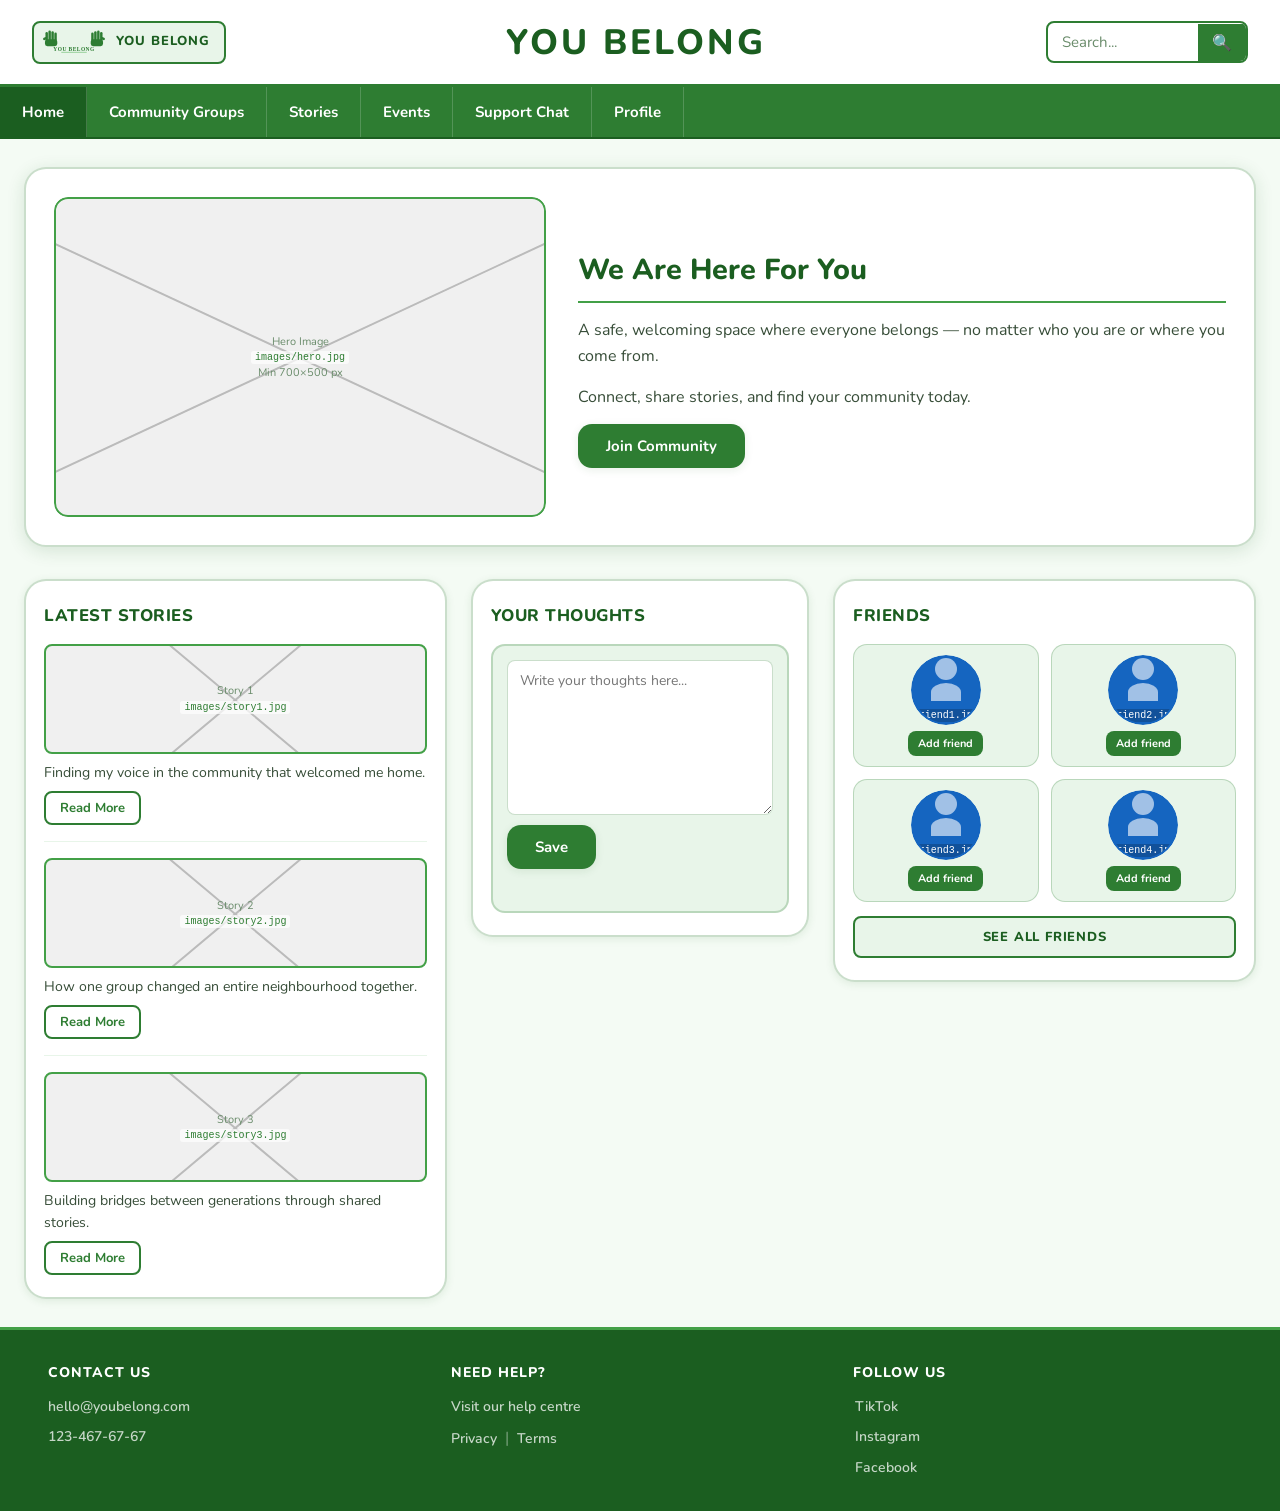
==== website/index.html @ 21a61701 "Add You Belong website — HTML/CSS/JS with wireframe layout Implements the full You Belong community " ====
<!DOCTYPE html>
<html lang="en">
<head>
  <meta charset="UTF-8">
  <meta name="viewport" content="width=device-width, initial-scale=1.0">
  <title>You Belong</title>
  <link rel="stylesheet" href="style.css">
  <!--
  ╔══════════════════════════════════════════════════════════════╗
  ║  IMPORTANT HTML TAGS — REFERENCE NOTES                      ║
  ╠══════════════════════════════════════════════════════════════╣
  ║  <img src="path/image.jpg" alt="description">               ║
  ║    → Displays an image. src= is the file path.              ║
  ║    → alt= describes the image (for accessibility).          ║
  ║    → ALWAYS fill in alt text!                               ║
  ║                                                             ║
  ║  <a href="https://...">Link text</a>                        ║
  ║    → Creates a clickable link. href= is the destination.    ║
  ║    → Use href="mailto:you@email.com" for email links.       ║
  ║    → Use href="tel:1234567" for phone links.                ║
  ║    → Add target="_blank" to open in a new tab.              ║
  ║                                                             ║
  ║  <button onclick="functionName()">Label</button>            ║
  ║    → Clickable button. onclick= runs JavaScript.            ║
  ║                                                             ║
  ║  <textarea placeholder="..."></textarea>                    ║
  ║    → Multi-line text input box.                             ║
  ║                                                             ║
  ║  <input type="text" placeholder="...">                      ║
  ║    → Single-line text input (search bar, form fields).      ║
  ║                                                             ║
  ║  <nav>, <header>, <main>, <footer>, <section>               ║
  ║    → Semantic layout tags — they organise page structure.   ║
  ╚══════════════════════════════════════════════════════════════╝
  -->
  <link rel="preconnect" href="https://fonts.googleapis.com">
  <link href="https://fonts.googleapis.com/css2?family=Nunito:wght@400;600;700;800&display=swap" rel="stylesheet">
</head>
<body>

  <!-- ════════════════════════════════
       HEADER — Logo · Title · Search
       ════════════════════════════════ -->
  <header class="header">

    <!-- LOGO
         ► To swap in your own logo image:
           1. Put your image file in the images/ folder
           2. Change src="images/logo.svg" to your file name
           3. Update alt= with a short description            -->
    <div class="logo-container">
      <img src="images/logo.svg"
           alt="You Belong logo — two hands reaching together"
           class="logo-img">
      <span class="logo-wordmark">YOU BELONG</span>
    </div>

    <!-- SITE TITLE (centre of header) -->
    <h1 class="site-title">YOU BELONG</h1>

    <!-- SEARCH BAR
         ► <input type="text"> creates the text field.
         ► placeholder= shows grey hint text when empty.      -->
    <div class="search-container">
      <input type="text"
             id="searchInput"
             placeholder="Search..."
             class="search-bar"
             aria-label="Search the site"
             onkeydown="if(event.key==='Enter') handleSearch()">
      <button class="search-btn" onclick="handleSearch()" aria-label="Go">&#128269;</button>
    </div>

  </header>

  <!-- ════════════════════════════════
       NAVIGATION BAR
       ════════════════════════════════
       ► Each <a> is one nav item.
       ► Change href="#" to a page URL when you build more pages. -->
  <nav class="navbar" role="navigation" aria-label="Main navigation">
    <a href="#"            class="nav-link active" onclick="setActive(event,this)">Home</a>
    <a href="#groups"      class="nav-link"        onclick="setActive(event,this)">Community Groups</a>
    <a href="#stories"     class="nav-link"        onclick="setActive(event,this)">Stories</a>
    <a href="#events"      class="nav-link"        onclick="setActive(event,this)">Events</a>
    <a href="#support"     class="nav-link"        onclick="setActive(event,this)">Support Chat</a>
    <a href="#profile"     class="nav-link"        onclick="setActive(event,this)">Profile</a>
  </nav>

  <!-- ════════════════════════════════
       MAIN PAGE CONTENT
       ════════════════════════════════ -->
  <main class="main-content">

    <!-- ── HERO SECTION ─────────────────────────────────────── -->
    <section class="hero-section">

      <!-- HERO IMAGE (left column)
           ► Replace src= with your chosen hero photo.
           ► Recommended size: at least 700 × 500 px.
           ► The placeholder X-box shows until you add the image. -->
      <div class="img-wrap hero-img-wrap">
        <img src="images/hero.jpg"
             alt="Diverse group of people smiling and belonging together"
             class="hero-img real-img"
             onload="imgLoaded(this)"
             onerror="imgError(this)">
        <div class="img-placeholder hero-placeholder">
          <div class="placeholder-x"></div>
          <p class="placeholder-note">Hero Image<br><code>images/hero.jpg</code><br>Min 700×500 px</p>
        </div>
      </div>

      <!-- HERO TEXT (right column)
           ► Replace the heading, paragraphs, and button label below. -->
      <div class="hero-text">
        <h2 class="hero-heading">We Are Here For You</h2>
        <!-- ► Replace this line with your tagline or opening sentence -->
        <p class="hero-sub">A safe, welcoming space where everyone belongs — no matter who you are or where you come from.</p>
        <!-- ► Replace this line with a second supporting sentence -->
        <p class="hero-sub">Connect, share stories, and find your community today.</p>
        <button class="btn-primary" onclick="handleJoin()">Join Community</button>
      </div>

    </section>

    <!-- ── STORIES · THOUGHTS · FRIENDS ──────────────────────── -->
    <section class="bottom-section">

      <!-- ── STORY CARDS (left) ── -->
      <div class="stories-panel" id="stories">
        <h3 class="panel-heading">Latest Stories</h3>
        <div class="stories-grid">

          <!-- STORY CARD 1
               ► Replace src= with your story image (square, ~400×400 px).
               ► Replace the <p> text with your story title / summary. -->
          <article class="story-card">
            <div class="img-wrap story-img-wrap">
              <img src="images/story1.jpg"
                   alt="Story 1 — a community member's journey"
                   class="story-img real-img"
                   onload="imgLoaded(this)" onerror="imgError(this)">
              <div class="img-placeholder story-placeholder">
                <div class="placeholder-x"></div>
                <p class="placeholder-note">Story 1<br><code>images/story1.jpg</code></p>
              </div>
            </div>
            <!-- ► Replace this text with your story title/summary -->
            <p class="story-text">Finding my voice in the community that welcomed me home.</p>
            <button class="btn-read-more" onclick="readMore(1)">Read More</button>
          </article>

          <!-- STORY CARD 2 -->
          <article class="story-card">
            <div class="img-wrap story-img-wrap">
              <img src="images/story2.jpg"
                   alt="Story 2"
                   class="story-img real-img"
                   onload="imgLoaded(this)" onerror="imgError(this)">
              <div class="img-placeholder story-placeholder">
                <div class="placeholder-x"></div>
                <p class="placeholder-note">Story 2<br><code>images/story2.jpg</code></p>
              </div>
            </div>
            <!-- ► Replace this text -->
            <p class="story-text">How one group changed an entire neighbourhood together.</p>
            <button class="btn-read-more" onclick="readMore(2)">Read More</button>
          </article>

          <!-- STORY CARD 3 -->
          <article class="story-card">
            <div class="img-wrap story-img-wrap">
              <img src="images/story3.jpg"
                   alt="Story 3"
                   class="story-img real-img"
                   onload="imgLoaded(this)" onerror="imgError(this)">
              <div class="img-placeholder story-placeholder">
                <div class="placeholder-x"></div>
                <p class="placeholder-note">Story 3<br><code>images/story3.jpg</code></p>
              </div>
            </div>
            <!-- ► Replace this text -->
            <p class="story-text">Building bridges between generations through shared stories.</p>
            <button class="btn-read-more" onclick="readMore(3)">Read More</button>
          </article>

        </div>
      </div>

      <!-- ── THOUGHTS / JOURNAL (centre) ── -->
      <div class="thoughts-panel">
        <h3 class="panel-heading">Your Thoughts</h3>
        <div class="thoughts-box">
          <!--  <textarea> = multi-line text input.
                rows= sets the visible height.
                placeholder= shows hint text when empty.       -->
          <textarea id="thoughtsInput"
                    class="thoughts-textarea"
                    rows="7"
                    placeholder="Write your thoughts here..."
                    aria-label="Write your thoughts"></textarea>
          <button class="btn-primary save-btn" onclick="saveThoughts()">Save</button>
          <p id="saveMsg" class="save-msg" aria-live="polite"></p>
        </div>
      </div>

      <!-- ── FRIENDS (right) ── -->
      <div class="friends-panel">
        <h3 class="panel-heading">Friends</h3>
        <div class="friends-grid">

          <!-- FRIEND CARD 1
               ► Replace src= with profile photo (square, ~200×200 px).
               ► Replace "Friend 1" with the person's name.         -->
          <div class="friend-card">
            <div class="img-wrap friend-img-wrap">
              <img src="images/friend1.jpg"
                   alt="Friend 1 profile photo"
                   class="friend-img real-img"
                   onload="imgLoaded(this)" onerror="imgError(this)">
              <div class="img-placeholder friend-placeholder">
                <div class="friend-silhouette"></div>
                <p class="placeholder-note"><code>friend1.jpg</code></p>
              </div>
            </div>
            <button class="btn-add-friend" onclick="addFriend(this,'Friend 1')">Add friend</button>
          </div>

          <!-- FRIEND CARD 2 -->
          <div class="friend-card">
            <div class="img-wrap friend-img-wrap">
              <img src="images/friend2.jpg"
                   alt="Friend 2 profile photo"
                   class="friend-img real-img"
                   onload="imgLoaded(this)" onerror="imgError(this)">
              <div class="img-placeholder friend-placeholder">
                <div class="friend-silhouette"></div>
                <p class="placeholder-note"><code>friend2.jpg</code></p>
              </div>
            </div>
            <button class="btn-add-friend" onclick="addFriend(this,'Friend 2')">Add friend</button>
          </div>

          <!-- FRIEND CARD 3 -->
          <div class="friend-card">
            <div class="img-wrap friend-img-wrap">
              <img src="images/friend3.jpg"
                   alt="Friend 3 profile photo"
                   class="friend-img real-img"
                   onload="imgLoaded(this)" onerror="imgError(this)">
              <div class="img-placeholder friend-placeholder">
                <div class="friend-silhouette"></div>
                <p class="placeholder-note"><code>friend3.jpg</code></p>
              </div>
            </div>
            <button class="btn-add-friend" onclick="addFriend(this,'Friend 3')">Add friend</button>
          </div>

          <!-- FRIEND CARD 4 -->
          <div class="friend-card">
            <div class="img-wrap friend-img-wrap">
              <img src="images/friend4.jpg"
                   alt="Friend 4 profile photo"
                   class="friend-img real-img"
                   onload="imgLoaded(this)" onerror="imgError(this)">
              <div class="img-placeholder friend-placeholder">
                <div class="friend-silhouette"></div>
                <p class="placeholder-note"><code>friend4.jpg</code></p>
              </div>
            </div>
            <button class="btn-add-friend" onclick="addFriend(this,'Friend 4')">Add friend</button>
          </div>

        </div>
        <button class="btn-see-all" onclick="seeAllFriends()">SEE ALL FRIENDS</button>
      </div>

    </section>
  </main>

  <!-- ════════════════════════════════
       FOOTER — Contact · Help · Social
       ════════════════════════════════
       ► href="mailto:..." opens the user's email app.
       ► href="tel:..."   dials on mobile devices.
       ► target="_blank"  opens social links in a new tab.    -->
  <footer class="footer">

    <div class="footer-col">
      <h4 class="footer-heading">Contact Us</h4>
      <!-- ► Replace with your real email address -->
      <a href="mailto:hello@youbelong.com" class="footer-link">hello@youbelong.com</a>
      <!-- ► Replace with your real phone number -->
      <a href="tel:1234676767"             class="footer-link">123-467-67-67</a>
    </div>

    <div class="footer-col">
      <h4 class="footer-heading">Need Help?</h4>
      <!-- ► Replace href="#" with your help centre page URL -->
      <a href="#" class="footer-link">Visit our help centre</a>
      <div class="footer-row">
        <a href="#" class="footer-link">Privacy</a>
        <span class="footer-sep">|</span>
        <a href="#" class="footer-link">Terms</a>
      </div>
    </div>

    <div class="footer-col">
      <h4 class="footer-heading">Follow Us</h4>
      <!-- ► Replace href="#" with your actual social media URLs -->
      <a href="#" class="footer-link social" target="_blank" rel="noopener">TikTok</a>
      <a href="#" class="footer-link social" target="_blank" rel="noopener">Instagram</a>
      <a href="#" class="footer-link social" target="_blank" rel="noopener">Facebook</a>
    </div>

  </footer>

  <!--
  NOTE: <script src="script.js"> is placed at the BOTTOM of <body>.
  This ensures the page elements load before JavaScript runs.
  Never move it to <head> without adding the defer attribute.
  -->
  <script src="script.js"></script>

</body>
</html>
---- website/style.css ----
/*
╔══════════════════════════════════════════════════════════════╗
║  IMPORTANT CSS PROPERTIES — REFERENCE NOTES                 ║
╠══════════════════════════════════════════════════════════════╣
║  color: #hex;              → text colour                     ║
║  background-color: #hex;   → background fill                 ║
║  font-family: 'Name';      → typeface                        ║
║  font-size: 18px;          → text size (px = pixels)         ║
║  font-weight: 700;         → boldness (400=normal, 700=bold) ║
║  padding: 16px;            → space INSIDE the element        ║
║  margin: 16px;             → space OUTSIDE the element       ║
║  border-radius: 12px;      → rounds corners                  ║
║  border: 2px solid #hex;   → adds an outline                 ║
║  box-shadow: 0 4px 12px rgba(0,0,0,.1); → drop shadow       ║
║  display: flex;            → puts children side-by-side      ║
║  display: grid;            → grid layout for children        ║
║  width: 100%;              → stretches to full width         ║
║  object-fit: cover;        → makes images fill their box     ║
║  cursor: pointer;          → hand cursor on hover            ║
║  transition: .2s ease;     → smooth animation on change      ║
╚══════════════════════════════════════════════════════════════╝

To change the site's colour scheme, edit the :root variables below.
Every colour on the page comes from those variables — change once,
updates everywhere.
*/

/* ── DESIGN TOKENS ─────────────────────────────────────────── */
:root {
  --green-dark:   #1b5e20;   /* deep forest green */
  --green-main:   #2e7d32;   /* primary brand green */
  --green-mid:    #43a047;   /* medium green */
  --green-light:  #e8f5e9;   /* pale green background tint */
  --green-pale:   #f4fbf4;   /* near-white page background */
  --white:        #ffffff;
  --text-dark:    #1b2e1c;   /* near-black for headings */
  --text-body:    #374d38;   /* dark green-grey for body */
  --text-muted:   #6a8c6b;   /* lighter grey for hints */
  --border:       rgba(46,125,50,.25);
  --shadow-sm:    0 2px  8px rgba(27,94,32,.10);
  --shadow-md:    0 4px 18px rgba(27,94,32,.14);
  --shadow-lg:    0 8px 32px rgba(27,94,32,.18);
  --radius-sm:    8px;
  --radius-md:    14px;
  --radius-lg:    22px;
  --transition:   .22s ease;
  --friend-blue:  #1565c0;   /* matches wireframe friend placeholder */
}

/* ── RESET & BASE ───────────────────────────────────────────── */
*, *::before, *::after {
  box-sizing: border-box;
  margin: 0;
  padding: 0;
}

body {
  font-family: 'Nunito', 'Segoe UI', sans-serif;
  font-size: 16px;
  color: var(--text-body);
  background-color: var(--green-pale);
  line-height: 1.6;
}

img {
  display: block;
  max-width: 100%;
}

a { text-decoration: none; }

/* ── HEADER ─────────────────────────────────────────────────── */
.header {
  display: flex;
  align-items: center;
  justify-content: space-between;
  gap: 16px;
  background: var(--white);
  padding: 14px 32px;
  border-bottom: 3px solid var(--green-main);
  box-shadow: var(--shadow-sm);
}

/* Logo group */
.logo-container {
  display: flex;
  align-items: center;
  gap: 10px;
  border: 2.5px solid var(--green-main);
  border-radius: var(--radius-sm);
  padding: 6px 14px 6px 8px;
  background: var(--green-light);
  min-width: 160px;
}

.logo-img {
  width: 64px;
  height: auto;
}

.logo-wordmark {
  font-size: 13px;
  font-weight: 800;
  color: var(--green-dark);
  letter-spacing: 1px;
  line-height: 1.2;
  white-space: nowrap;
}

/* Centre title */
.site-title {
  font-size: 2.2rem;
  font-weight: 800;
  color: var(--green-dark);
  letter-spacing: 3px;
  text-align: center;
  flex: 1;
}

/* Search */
.search-container {
  display: flex;
  align-items: center;
  gap: 0;
  border: 2.5px solid var(--green-main);
  border-radius: var(--radius-sm);
  overflow: hidden;
  background: var(--white);
  min-width: 190px;
}

.search-bar {
  border: none;
  outline: none;
  padding: 9px 14px;
  font-family: inherit;
  font-size: 15px;
  color: var(--text-dark);
  width: 150px;
  background: transparent;
}

.search-bar::placeholder { color: var(--text-muted); }

.search-btn {
  border: none;
  background: var(--green-main);
  color: var(--white);
  padding: 9px 14px;
  cursor: pointer;
  font-size: 16px;
  transition: background var(--transition);
}

.search-btn:hover { background: var(--green-dark); }

/* ── NAVIGATION ─────────────────────────────────────────────── */
.navbar {
  display: flex;
  background: var(--green-main);
  border-bottom: 2px solid var(--green-dark);
}

.nav-link {
  color: var(--white);
  font-size: 15px;
  font-weight: 700;
  padding: 13px 22px;
  border-right: 1px solid rgba(255,255,255,.18);
  transition: background var(--transition);
  white-space: nowrap;
}

.nav-link:hover,
.nav-link.active {
  background: var(--green-dark);
}

/* ── MAIN CONTENT WRAPPER ───────────────────────────────────── */
.main-content {
  max-width: 1280px;
  margin: 0 auto;
  padding: 28px 24px;
  display: flex;
  flex-direction: column;
  gap: 32px;
}

/* ── HERO SECTION ───────────────────────────────────────────── */
.hero-section {
  display: flex;
  gap: 32px;
  align-items: center;
  background: var(--white);
  border: 2px solid var(--border);
  border-radius: var(--radius-lg);
  padding: 28px;
  box-shadow: var(--shadow-md);
}

/* Hero image column */
.hero-img-wrap {
  flex: 0 0 42%;
}

.hero-img {
  width: 100%;
  height: 320px;
  object-fit: cover;
  border-radius: var(--radius-md);
}

/* Hero text column */
.hero-text {
  flex: 1;
  display: flex;
  flex-direction: column;
  gap: 14px;
}

.hero-heading {
  font-size: 1.8rem;
  font-weight: 800;
  color: var(--green-dark);
  border-bottom: 2px solid var(--green-mid);
  padding-bottom: 8px;
}

.hero-sub {
  font-size: 1rem;
  color: var(--text-body);
  line-height: 1.65;
}

/* ── BOTTOM THREE-COLUMN SECTION ────────────────────────────── */
.bottom-section {
  display: grid;
  grid-template-columns: 1fr 0.8fr 1fr;
  gap: 24px;
  align-items: start;
}

/* Shared panel card */
.stories-panel,
.thoughts-panel,
.friends-panel {
  background: var(--white);
  border: 2px solid var(--border);
  border-radius: var(--radius-lg);
  padding: 22px 18px;
  box-shadow: var(--shadow-sm);
}

.panel-heading {
  font-size: 1.05rem;
  font-weight: 800;
  color: var(--green-dark);
  letter-spacing: .5px;
  margin-bottom: 14px;
  text-transform: uppercase;
}

/* ── STORY CARDS ────────────────────────────────────────────── */
.stories-grid {
  display: flex;
  flex-direction: column;
  gap: 16px;
}

.story-card {
  display: flex;
  flex-direction: column;
  gap: 8px;
  padding-bottom: 16px;
  border-bottom: 1px solid var(--green-light);
}

.story-card:last-child { border-bottom: none; padding-bottom: 0; }

.story-img-wrap { width: 100%; }

.story-img {
  width: 100%;
  height: 110px;
  object-fit: cover;
  border-radius: var(--radius-sm);
  border: 1.5px solid var(--border);
}

.story-text {
  font-size: 0.88rem;
  color: var(--text-body);
  line-height: 1.5;
}

/* ── THOUGHTS BOX ───────────────────────────────────────────── */
.thoughts-box {
  display: flex;
  flex-direction: column;
  gap: 10px;
  background: var(--green-light);
  border: 2px solid var(--border);
  border-radius: var(--radius-md);
  padding: 14px;
}

.thoughts-textarea {
  width: 100%;
  resize: vertical;
  border: 1.5px solid var(--border);
  border-radius: var(--radius-sm);
  padding: 10px 12px;
  font-family: inherit;
  font-size: 14px;
  color: var(--text-dark);
  background: var(--white);
  outline: none;
  transition: border var(--transition);
}

.thoughts-textarea:focus {
  border-color: var(--green-main);
  box-shadow: 0 0 0 3px rgba(46,125,50,.15);
}

.save-btn { align-self: flex-end; }

.save-msg {
  font-size: 13px;
  font-weight: 700;
  color: var(--green-main);
  text-align: right;
  min-height: 18px;
}

/* ── FRIENDS GRID ───────────────────────────────────────────── */
.friends-grid {
  display: grid;
  grid-template-columns: 1fr 1fr;
  gap: 12px;
  margin-bottom: 14px;
}

.friend-card {
  display: flex;
  flex-direction: column;
  align-items: center;
  gap: 6px;
  padding: 10px 6px;
  border: 1.5px solid var(--border);
  border-radius: var(--radius-md);
  background: var(--green-light);
  transition: box-shadow var(--transition);
}

.friend-card:hover { box-shadow: var(--shadow-sm); }

.friend-img-wrap { width: 70px; height: 70px; }

.friend-img {
  width: 70px;
  height: 70px;
  object-fit: cover;
  border-radius: 50%;
  border: 2.5px solid var(--green-mid);
}

/* ── IMAGE PLACEHOLDER SYSTEM ───────────────────────────────── */
/*
  These classes create the X-in-a-box placeholder seen in wireframes.
  They automatically appear when an image fails to load.
  Once you add real images, the placeholders disappear.
*/

.img-wrap {
  position: relative;
  overflow: hidden;
}

/* Hide real image by default; show it after load */
.real-img {
  position: absolute;
  inset: 0;
  width: 100%;
  height: 100%;
  object-fit: cover;
  opacity: 0;
  transition: opacity .3s ease;
  z-index: 2;
}

.real-img.loaded { opacity: 1; }

/* Base placeholder */
.img-placeholder {
  position: relative;
  display: flex;
  flex-direction: column;
  align-items: center;
  justify-content: center;
  background: #f0f0f0;
  border: 2px solid var(--green-mid);
  border-radius: var(--radius-sm);
  overflow: hidden;
  text-align: center;
  gap: 6px;
}

.hero-img-wrap        { height: 320px; border-radius: var(--radius-md); }
.hero-placeholder     { height: 320px; border-radius: var(--radius-md); }

.story-img-wrap       { height: 110px; }
.story-placeholder    { height: 110px; }

.friend-img-wrap      { width: 70px; height: 70px; border-radius: 50%; }
.friend-placeholder   {
  width: 70px; height: 70px; border-radius: 50%;
  background: var(--friend-blue);
  border-color: var(--friend-blue);
  padding-bottom: 0;
}

/* X diagonal lines (CSS-drawn, like the wireframe boxes) */
.placeholder-x {
  position: absolute;
  inset: 0;
}

.placeholder-x::before,
.placeholder-x::after {
  content: '';
  position: absolute;
  background: #bbb;
  width: 140%;
  height: 1.5px;
  top: 50%;
  left: -20%;
  transform-origin: center;
}

.placeholder-x::before { transform: rotate(calc(atan2(var(--h,1),var(--w,1)))); }
.placeholder-x::after  { transform: rotate(calc(-1 * atan2(var(--h,1),var(--w,1)))); }

/* Simpler: just hard-code the diagonal angles */
.hero-placeholder   .placeholder-x::before { transform: rotate(25deg); }
.hero-placeholder   .placeholder-x::after  { transform: rotate(-25deg); }
.story-placeholder  .placeholder-x::before { transform: rotate(40deg); }
.story-placeholder  .placeholder-x::after  { transform: rotate(-40deg); }

/* Friend silhouette (head + body oval, like wireframe) */
.friend-silhouette {
  position: relative;
  z-index: 1;
}

.friend-silhouette::before {
  content: '';
  display: block;
  width: 22px;
  height: 22px;
  background: rgba(255,255,255,.6);
  border-radius: 50%;
  margin: 0 auto 3px;
}

.friend-silhouette::after {
  content: '';
  display: block;
  width: 30px;
  height: 18px;
  background: rgba(255,255,255,.6);
  border-radius: 50% 50% 0 0;
  margin: 0 auto;
}

.placeholder-note {
  position: relative;
  z-index: 1;
  font-size: 11px;
  color: var(--text-muted);
  line-height: 1.4;
  padding: 0 6px;
}

.placeholder-note code {
  font-size: 10px;
  color: var(--green-main);
  background: rgba(255,255,255,.7);
  padding: 1px 4px;
  border-radius: 3px;
}

.friend-placeholder .placeholder-note {
  color: rgba(255,255,255,.85);
}

.friend-placeholder .placeholder-note code {
  background: rgba(0,0,0,.2);
  color: #fff;
}

/* ── BUTTONS ─────────────────────────────────────────────────── */
/*
  .btn-primary   → main call-to-action (Join Community, Save)
  .btn-read-more → secondary story button
  .btn-add-friend → small friend action button
  .btn-see-all   → wide friends footer button

  To change button colour: edit background on .btn-primary, etc.
*/

.btn-primary {
  display: inline-flex;
  align-items: center;
  justify-content: center;
  background: var(--green-main);
  color: var(--white);
  font-family: inherit;
  font-size: 15px;
  font-weight: 700;
  padding: 12px 28px;
  border: none;
  border-radius: var(--radius-md);
  cursor: pointer;
  box-shadow: var(--shadow-sm);
  transition: background var(--transition), transform var(--transition);
  align-self: flex-start;
}

.btn-primary:hover  { background: var(--green-dark); transform: translateY(-1px); }
.btn-primary:active { transform: translateY(0); }

.btn-read-more {
  display: inline-block;
  background: transparent;
  color: var(--green-main);
  font-family: inherit;
  font-size: 13px;
  font-weight: 700;
  padding: 6px 14px;
  border: 2px solid var(--green-main);
  border-radius: var(--radius-sm);
  cursor: pointer;
  transition: background var(--transition), color var(--transition);
  align-self: flex-start;
}

.btn-read-more:hover {
  background: var(--green-main);
  color: var(--white);
}

.btn-add-friend {
  background: var(--green-main);
  color: var(--white);
  font-family: inherit;
  font-size: 11px;
  font-weight: 700;
  padding: 5px 10px;
  border: none;
  border-radius: var(--radius-sm);
  cursor: pointer;
  transition: background var(--transition);
  white-space: nowrap;
}

.btn-add-friend:hover       { background: var(--green-dark); }
.btn-add-friend.added       { background: #6a8c6b; cursor: default; }

.btn-see-all {
  width: 100%;
  background: var(--green-light);
  color: var(--green-dark);
  font-family: inherit;
  font-size: 13px;
  font-weight: 800;
  letter-spacing: .8px;
  padding: 10px;
  border: 2px solid var(--green-main);
  border-radius: var(--radius-sm);
  cursor: pointer;
  transition: background var(--transition), color var(--transition);
}

.btn-see-all:hover {
  background: var(--green-main);
  color: var(--white);
}

/* ── FOOTER ──────────────────────────────────────────────────── */
.footer {
  display: grid;
  grid-template-columns: 1fr 1fr 1fr;
  gap: 24px;
  background: var(--green-dark);
  padding: 32px 48px;
  border-top: 3px solid var(--green-mid);
}

.footer-col {
  display: flex;
  flex-direction: column;
  gap: 8px;
}

.footer-heading {
  font-size: 14px;
  font-weight: 800;
  color: var(--white);
  letter-spacing: 1px;
  text-transform: uppercase;
  margin-bottom: 4px;
}

.footer-link {
  color: rgba(255,255,255,.75);
  font-size: 14px;
  font-weight: 600;
  transition: color var(--transition);
  display: inline-block;
}

.footer-link:hover  { color: var(--white); }
.footer-link.social { padding-left: 2px; }

.footer-row {
  display: flex;
  align-items: center;
  gap: 8px;
}

.footer-sep {
  color: rgba(255,255,255,.4);
}

/* ── RESPONSIVE LAYOUT ───────────────────────────────────────── */
/*
  @media queries make the site adapt to smaller screens.
  max-width: 900px → tablets
  max-width: 600px → phones
*/

@media (max-width: 960px) {
  .bottom-section {
    grid-template-columns: 1fr 1fr;
  }

  .friends-panel {
    grid-column: 1 / -1;
  }

  .friends-grid {
    grid-template-columns: repeat(4, 1fr);
  }
}

@media (max-width: 680px) {
  .header {
    flex-wrap: wrap;
    padding: 12px 16px;
    gap: 10px;
  }

  .site-title { font-size: 1.4rem; order: -1; width: 100%; text-align: center; }

  .hero-section { flex-direction: column; }
  .hero-img-wrap,
  .hero-placeholder { height: 220px; flex: none; width: 100%; }

  .bottom-section { grid-template-columns: 1fr; }

  .footer { grid-template-columns: 1fr; padding: 24px; }
}
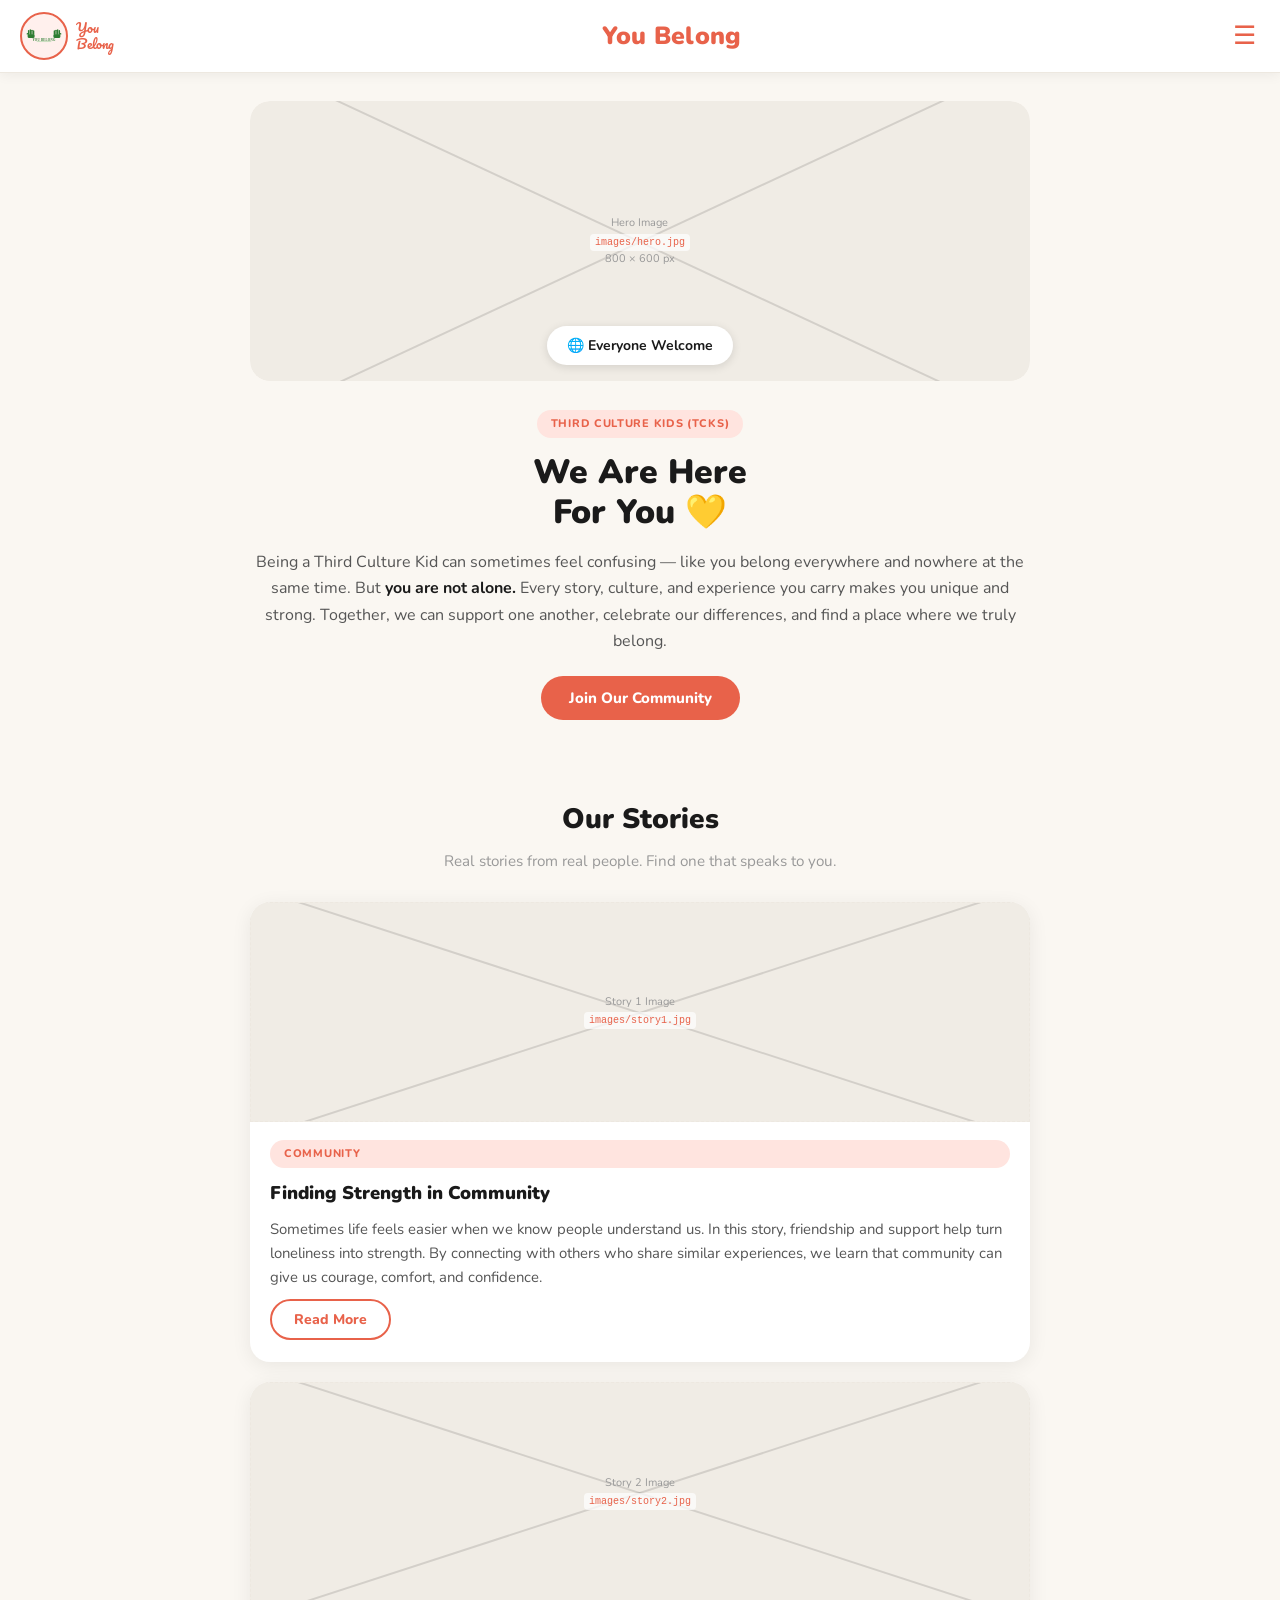
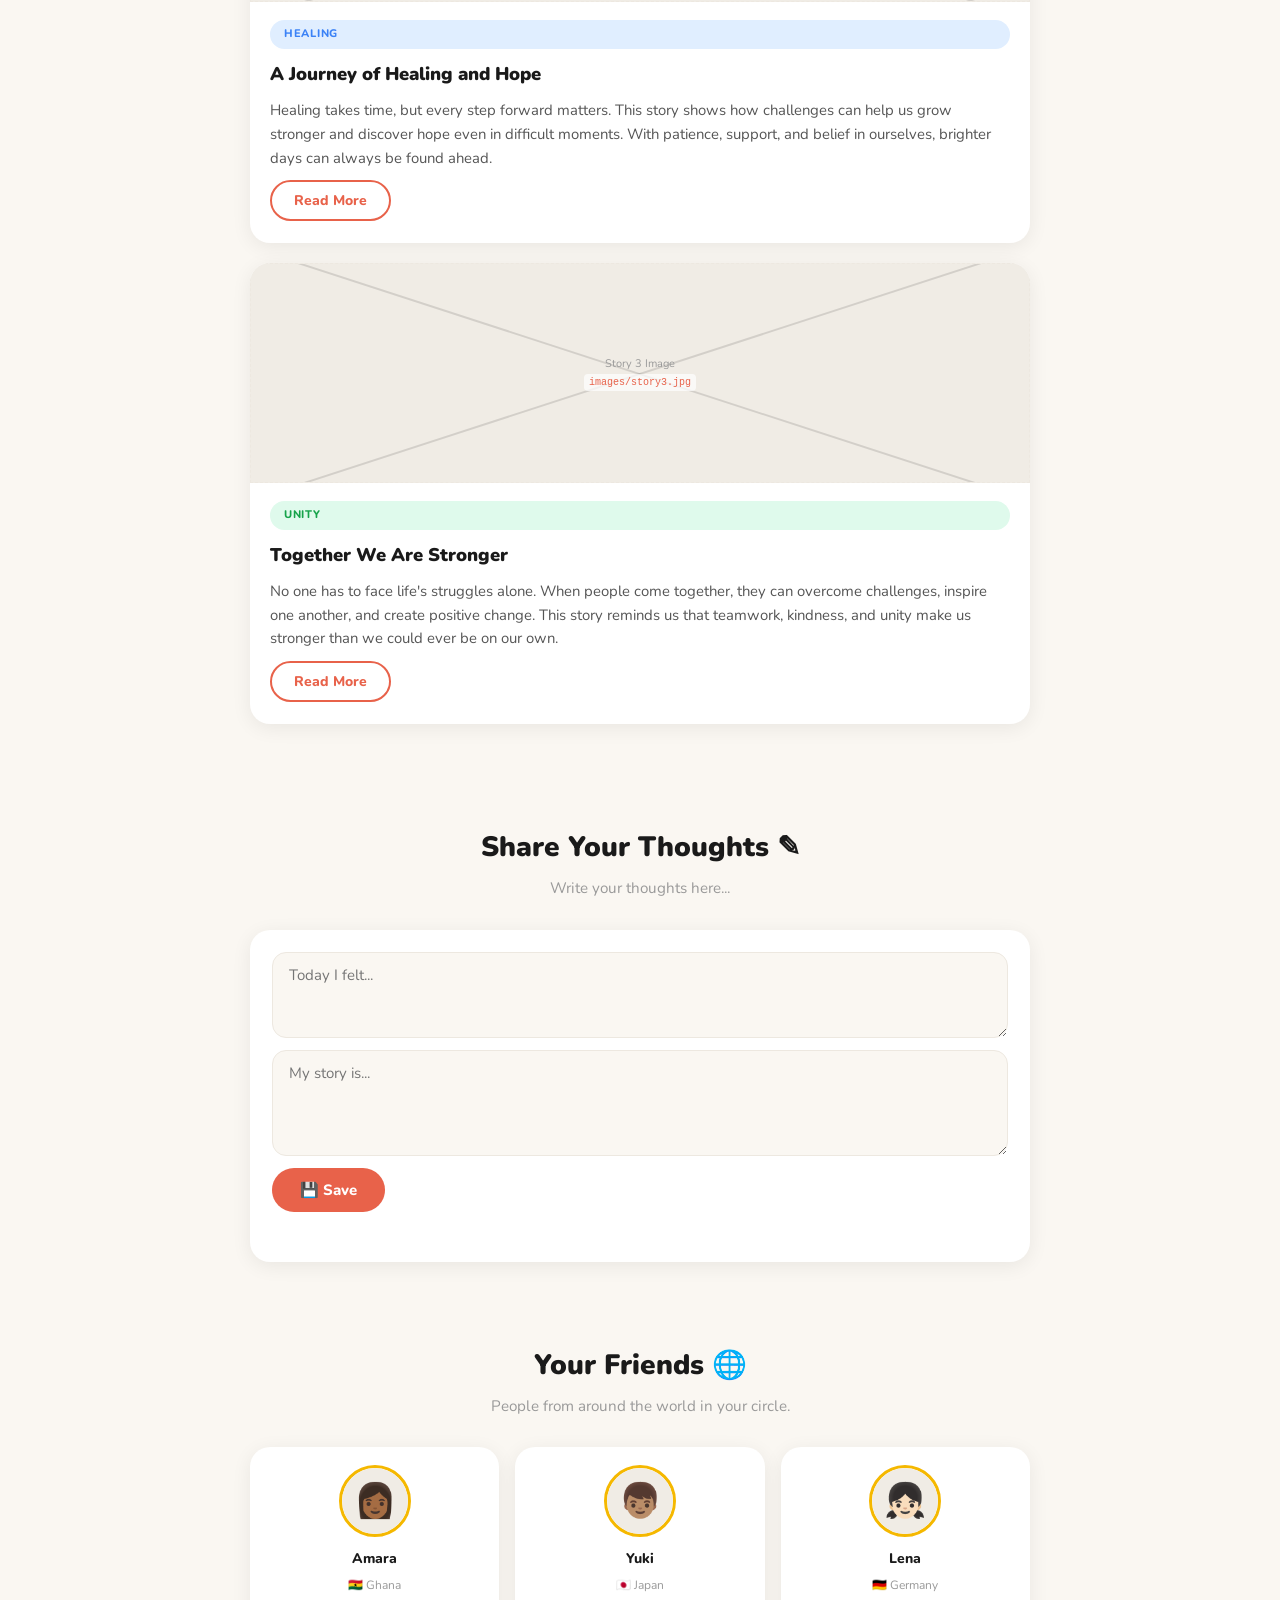
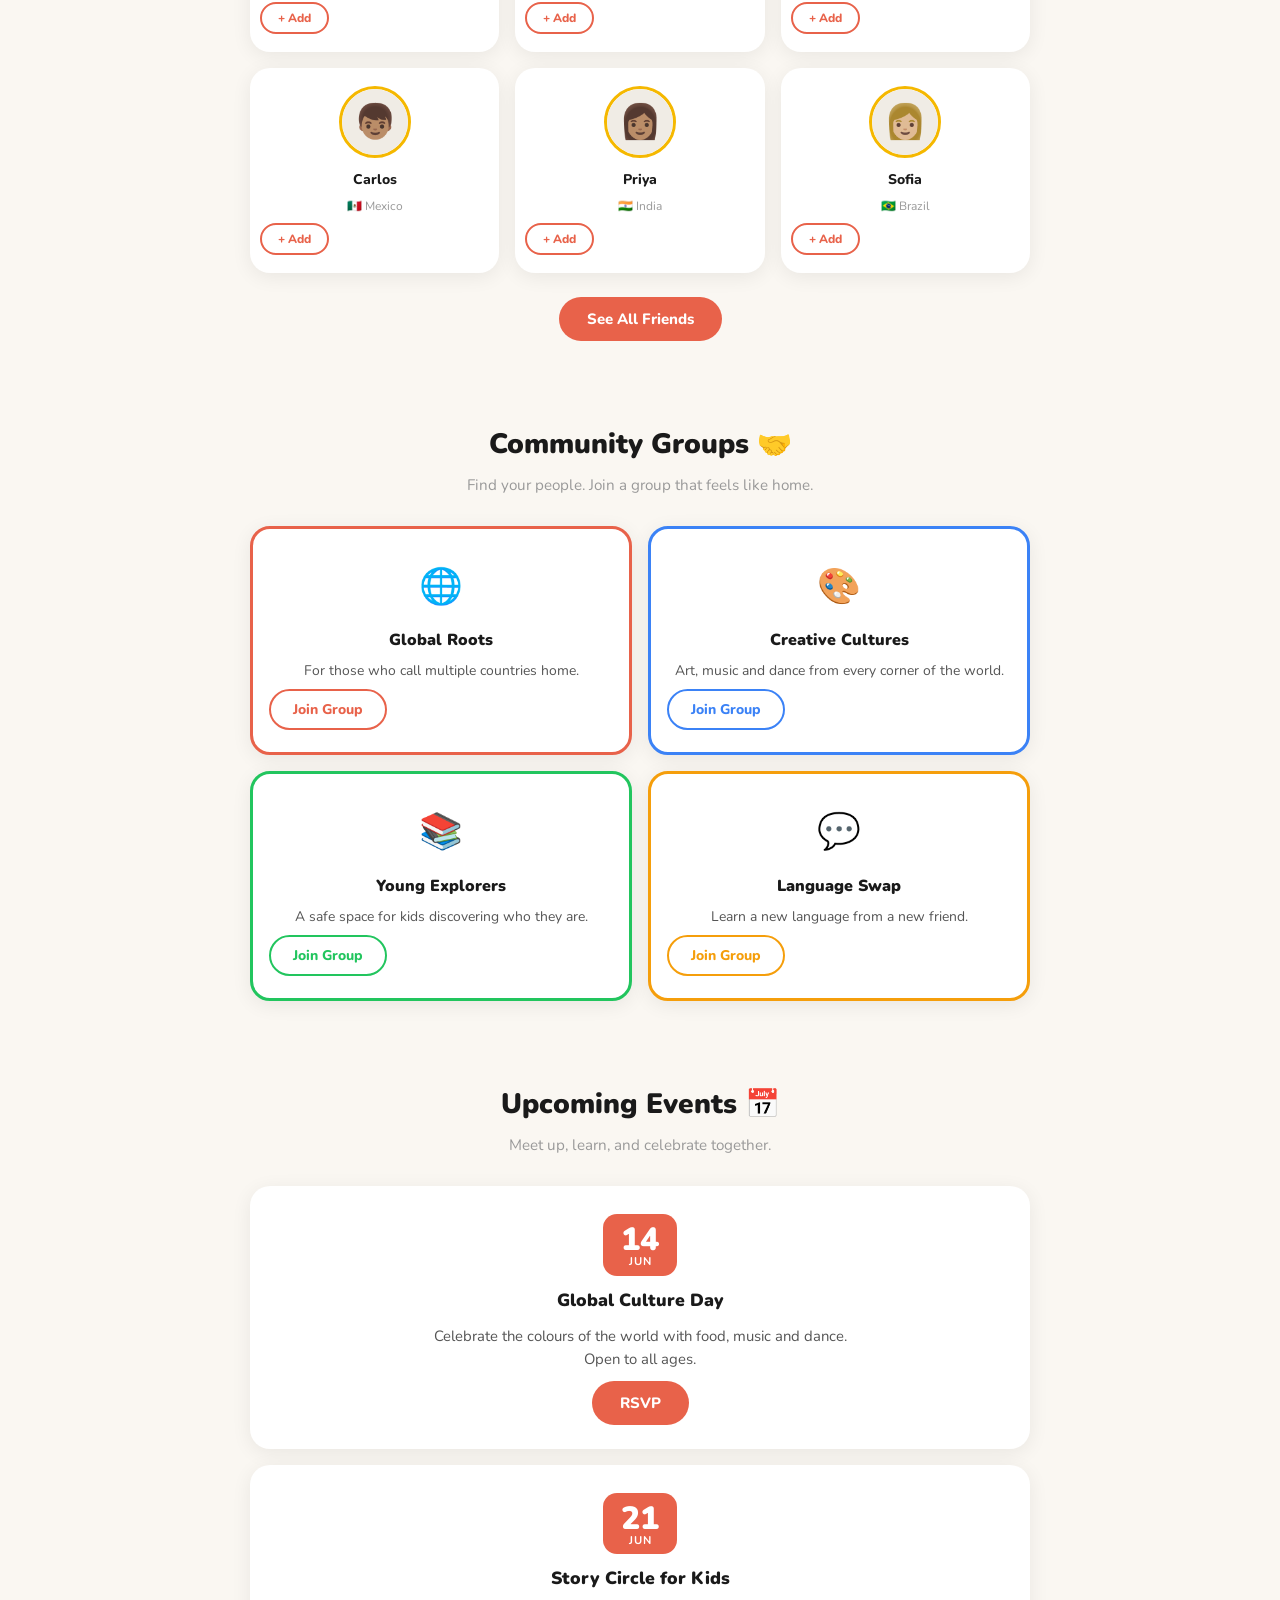
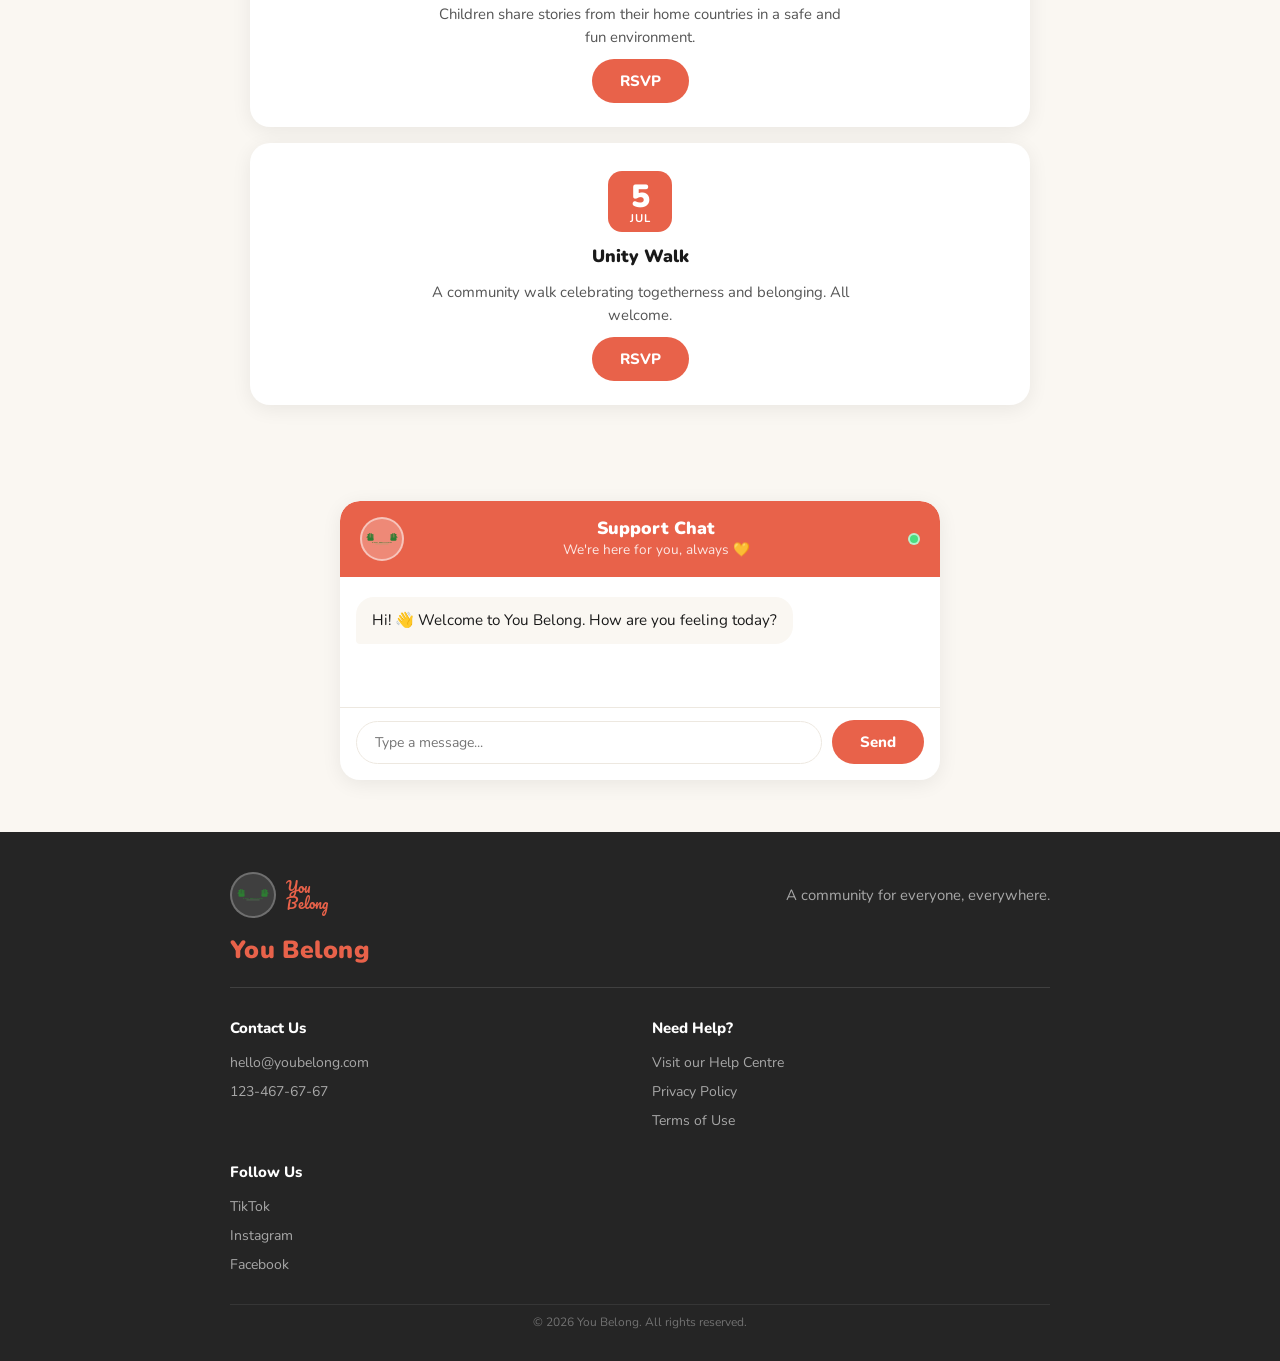
==== commit c7b7a2a5: "Redesign You Belong website to match inspiration screenshots Complete redesign using warm cream pale" ====
--- a/website/index.html
+++ b/website/index.html
@@ -7,318 +7,551 @@
   <link rel="stylesheet" href="style.css">
   <!--
   ╔══════════════════════════════════════════════════════════════╗
-  ║  IMPORTANT HTML TAGS — REFERENCE NOTES                      ║
+  ║  IMPORTANT HTML TAGS — QUICK REFERENCE                      ║
   ╠══════════════════════════════════════════════════════════════╣
-  ║  <img src="path/image.jpg" alt="description">               ║
-  ║    → Displays an image. src= is the file path.              ║
-  ║    → alt= describes the image (for accessibility).          ║
-  ║    → ALWAYS fill in alt text!                               ║
+  ║  <img src="images/file.jpg" alt="description">              ║
+  ║    → Adds a photo. src= is the file path.                   ║
+  ║    → alt= describes it (required for accessibility).        ║
+  ║    → ALWAYS write something in alt="..."                    ║
   ║                                                             ║
   ║  <a href="https://...">Link text</a>                        ║
-  ║    → Creates a clickable link. href= is the destination.    ║
-  ║    → Use href="mailto:you@email.com" for email links.       ║
-  ║    → Use href="tel:1234567" for phone links.                ║
-  ║    → Add target="_blank" to open in a new tab.              ║
+  ║    → Clickable link.                                        ║
+  ║    → href="mailto:you@email.com" opens email app.           ║
+  ║    → href="tel:12345" dials on mobile.                      ║
+  ║    → target="_blank" opens in a new tab.                    ║
   ║                                                             ║
   ║  <button onclick="functionName()">Label</button>            ║
-  ║    → Clickable button. onclick= runs JavaScript.            ║
+  ║    → Runs JavaScript when clicked.                          ║
   ║                                                             ║
-  ║  <textarea placeholder="..."></textarea>                    ║
-  ║    → Multi-line text input box.                             ║
+  ║  <textarea placeholder="hint..."></textarea>                ║
+  ║    → Multi-line text input.                                 ║
   ║                                                             ║
-  ║  <input type="text" placeholder="...">                      ║
-  ║    → Single-line text input (search bar, form fields).      ║
-  ║                                                             ║
-  ║  <nav>, <header>, <main>, <footer>, <section>               ║
-  ║    → Semantic layout tags — they organise page structure.   ║
+  ║  <input type="text" placeholder="hint...">                  ║
+  ║    → Single-line text field.                                ║
   ╚══════════════════════════════════════════════════════════════╝
   -->
   <link rel="preconnect" href="https://fonts.googleapis.com">
-  <link href="https://fonts.googleapis.com/css2?family=Nunito:wght@400;600;700;800&display=swap" rel="stylesheet">
+  <link href="https://fonts.googleapis.com/css2?family=Nunito:wght@400;600;700;800;900&family=Pacifico&display=swap" rel="stylesheet">
 </head>
 <body>
 
-  <!-- ════════════════════════════════
-       HEADER — Logo · Title · Search
-       ════════════════════════════════ -->
+  <!-- ══════════════════════════════════════════════
+       STICKY HEADER — stays visible while scrolling
+       ══════════════════════════════════════════════ -->
   <header class="header">
 
-    <!-- LOGO
-         ► To swap in your own logo image:
-           1. Put your image file in the images/ folder
-           2. Change src="images/logo.svg" to your file name
-           3. Update alt= with a short description            -->
-    <div class="logo-container">
-      <img src="images/logo.svg"
-           alt="You Belong logo — two hands reaching together"
-           class="logo-img">
-      <span class="logo-wordmark">YOU BELONG</span>
+    <!-- LOGO (left)
+         ► To use your own logo image:
+           1. Save it as images/logo.svg (or .png/.jpg)
+           2. Change src= to match your filename
+           3. Update alt= with a short description     -->
+    <div class="logo-group">
+      <div class="logo-circle">
+        <img src="images/logo.svg"
+             alt="You Belong — hands reaching together"
+             class="logo-img">
+      </div>
+      <span class="logo-script">You<br>Belong</span>
     </div>
 
-    <!-- SITE TITLE (centre of header) -->
-    <h1 class="site-title">YOU BELONG</h1>
-
-    <!-- SEARCH BAR
-         ► <input type="text"> creates the text field.
-         ► placeholder= shows grey hint text when empty.      -->
-    <div class="search-container">
-      <input type="text"
-             id="searchInput"
-             placeholder="Search..."
-             class="search-bar"
-             aria-label="Search the site"
-             onkeydown="if(event.key==='Enter') handleSearch()">
-      <button class="search-btn" onclick="handleSearch()" aria-label="Go">&#128269;</button>
+    <!-- SITE TITLE (centre) — salmon bold heading
+         This same style appears in the footer too    -->
+    <h1 class="site-title">You Belong</h1>
+
+    <!-- HAMBURGER BUTTON — opens the nav on mobile  -->
+    <button class="nav-toggle" onclick="toggleNav()" aria-label="Open navigation">
+      &#9776;
+    </button>
+
+  </header>
+
+  <!-- ══════════════════════════════════════════════
+       NAVIGATION DRAWER
+       Slides down when the ☰ button is clicked.
+       ► Change href="#section-id" to link to pages.
+       ══════════════════════════════════════════════ -->
+  <nav class="navbar" id="navbar" aria-hidden="true">
+    <a href="#hero"    class="nav-link" onclick="closeNav()">Home</a>
+    <a href="#groups"  class="nav-link" onclick="closeNav()">Community Groups</a>
+    <a href="#stories" class="nav-link" onclick="closeNav()">Stories</a>
+    <a href="#events"  class="nav-link" onclick="closeNav()">Events</a>
+    <a href="#support" class="nav-link" onclick="closeNav()">Support Chat</a>
+    <a href="#profile" class="nav-link" onclick="closeNav()">Profile</a>
+  </nav>
+
+  <main>
+
+    <!-- ══════════════════════════════════════════
+         HERO SECTION
+         ══════════════════════════════════════════ -->
+    <section class="hero-section" id="hero">
+
+      <!-- HERO IMAGE
+           ► Replace src= with your own photo.
+           ► Recommended size: 800 × 600 px or larger.
+           ► Placeholder X-box shows until image is added. -->
+      <div class="hero-img-wrap">
+        <img src="images/hero.jpg"
+             alt="Diverse children celebrating belonging together"
+             class="hero-img real-img"
+             onload="imgLoaded(this)" onerror="imgError(this)">
+        <div class="img-placeholder hero-ph">
+          <div class="x-cross"></div>
+          <p class="ph-label">Hero Image<br><code>images/hero.jpg</code><br>800 × 600 px</p>
+        </div>
+        <!-- Overlay badge on top of the photo -->
+        <div class="hero-badge">&#127760; Everyone Welcome</div>
+      </div>
+
+      <!-- HERO TEXT
+           ► Replace the pill label, heading, body text, and button. -->
+      <div class="hero-body">
+        <span class="cat-pill cat-pink">Third Culture Kids (TCKs)</span>
+
+        <h2 class="hero-heading">
+          We Are Here<br>
+          <span class="accent">For You</span> &#128155;
+        </h2>
+
+        <p class="hero-text">
+          Being a Third Culture Kid can sometimes feel confusing — like you belong
+          everywhere and nowhere at the same time. But <strong>you are not alone.</strong>
+          Every story, culture, and experience you carry makes you unique and strong.
+          Together, we can support one another, celebrate our differences, and find a
+          place where we truly belong.
+        </p>
+
+        <button class="btn-pill btn-accent" onclick="handleJoin()">Join Our Community</button>
+      </div>
+
+    </section>
+
+    <!-- ══════════════════════════════════════════
+         OUR STORIES
+         ══════════════════════════════════════════ -->
+    <section class="page-section" id="stories">
+
+      <h2 class="section-heading">Our <span class="accent">Stories</span></h2>
+      <p class="section-sub">Real stories from real people. Find one that speaks to you.</p>
+
+      <!-- STORY CARD 1
+           ► Replace src= with your image (800 × 450 px recommended).
+           ► Replace category pill, title, and description text.        -->
+      <article class="story-card">
+        <div class="story-img-wrap">
+          <img src="images/story1.jpg"
+               alt="Children in traditional cultural dress"
+               class="story-img real-img"
+               onload="imgLoaded(this)" onerror="imgError(this)">
+          <div class="img-placeholder story-ph">
+            <div class="x-cross"></div>
+            <p class="ph-label">Story 1 Image<br><code>images/story1.jpg</code></p>
+          </div>
+        </div>
+        <div class="story-body">
+          <span class="cat-pill cat-pink">COMMUNITY</span>
+          <h3 class="story-title">Finding Strength in Community</h3>
+          <p class="story-text">Sometimes life feels easier when we know people understand us.
+            In this story, friendship and support help turn loneliness into strength.
+            By connecting with others who share similar experiences, we learn that
+            community can give us courage, comfort, and confidence.</p>
+          <button class="btn-outline-pill" onclick="readMore(1)">Read More</button>
+        </div>
+      </article>
+
+      <!-- STORY CARD 2 -->
+      <article class="story-card">
+        <div class="story-img-wrap">
+          <img src="images/story2.jpg"
+               alt="Young people wrapped in country flags"
+               class="story-img real-img"
+               onload="imgLoaded(this)" onerror="imgError(this)">
+          <div class="img-placeholder story-ph">
+            <div class="x-cross"></div>
+            <p class="ph-label">Story 2 Image<br><code>images/story2.jpg</code></p>
+          </div>
+        </div>
+        <div class="story-body">
+          <span class="cat-pill cat-blue">HEALING</span>
+          <h3 class="story-title">A Journey of Healing and Hope</h3>
+          <p class="story-text">Healing takes time, but every step forward matters. This story
+            shows how challenges can help us grow stronger and discover hope even in difficult
+            moments. With patience, support, and belief in ourselves, brighter days can always
+            be found ahead.</p>
+          <button class="btn-outline-pill" onclick="readMore(2)">Read More</button>
+        </div>
+      </article>
+
+      <!-- STORY CARD 3 -->
+      <article class="story-card">
+        <div class="story-img-wrap">
+          <img src="images/story3.jpg"
+               alt="Children from different cultures hugging"
+               class="story-img real-img"
+               onload="imgLoaded(this)" onerror="imgError(this)">
+          <div class="img-placeholder story-ph">
+            <div class="x-cross"></div>
+            <p class="ph-label">Story 3 Image<br><code>images/story3.jpg</code></p>
+          </div>
+        </div>
+        <div class="story-body">
+          <span class="cat-pill cat-green">UNITY</span>
+          <h3 class="story-title">Together We Are Stronger</h3>
+          <p class="story-text">No one has to face life's struggles alone. When people come
+            together, they can overcome challenges, inspire one another, and create positive
+            change. This story reminds us that teamwork, kindness, and unity make us stronger
+            than we could ever be on our own.</p>
+          <button class="btn-outline-pill" onclick="readMore(3)">Read More</button>
+        </div>
+      </article>
+
+    </section>
+
+    <!-- ══════════════════════════════════════════
+         SHARE YOUR THOUGHTS
+         ══════════════════════════════════════════ -->
+    <section class="page-section thoughts-section">
+
+      <h2 class="section-heading">Share Your <span class="accent">Thoughts</span> &#9998;&#65039;</h2>
+      <p class="section-sub">Write your thoughts here...</p>
+
+      <div class="thoughts-card">
+        <!-- NOTE: <textarea> creates a multi-line text box.
+             placeholder= shows hint text when the box is empty.
+             ► Change the placeholder to anything you like.       -->
+        <textarea id="thoughtInput1"
+                  class="thought-input"
+                  rows="3"
+                  placeholder="Today I felt..."
+                  aria-label="How are you feeling today?"></textarea>
+
+        <textarea id="thoughtInput2"
+                  class="thought-input"
+                  rows="4"
+                  placeholder="My story is..."
+                  aria-label="Share your story"></textarea>
+
+        <!-- ► onclick="saveThoughts()" runs the save function in script.js -->
+        <button class="btn-pill btn-accent save-btn" onclick="saveThoughts()">
+          &#128190; Save
+        </button>
+        <p id="saveMsg" class="save-msg" aria-live="polite"></p>
+      </div>
+
+    </section>
+
+    <!-- ══════════════════════════════════════════
+         YOUR FRIENDS
+         ══════════════════════════════════════════ -->
+    <section class="page-section friends-section">
+
+      <h2 class="section-heading">Your <span class="accent">Friends</span> &#127760;</h2>
+      <p class="section-sub">People from around the world in your circle.</p>
+
+      <div class="friends-grid">
+
+        <!-- FRIEND CARD
+             ► To add a real profile photo:
+               1. Put it in images/ (e.g. images/friend1.jpg)
+               2. The <img> tag loads it; emoji hides automatically
+             ► Replace name, flag emoji, and country for each card. -->
+
+        <div class="friend-card">
+          <div class="avatar-wrap">
+            <img src="images/friend1.jpg" alt="Amara" class="avatar-img real-img"
+                 onload="imgLoaded(this)" onerror="imgError(this)">
+            <div class="img-placeholder avatar-ph">
+              <span class="avatar-emoji">&#128105;&#127998;</span>
+            </div>
+          </div>
+          <p class="friend-name">Amara</p>
+          <p class="friend-country">&#127468;&#127469; Ghana</p>
+          <button class="btn-outline-pill friend-btn" onclick="addFriend(this,'Amara')">+ Add</button>
+        </div>
+
+        <div class="friend-card">
+          <div class="avatar-wrap">
+            <img src="images/friend2.jpg" alt="Yuki" class="avatar-img real-img"
+                 onload="imgLoaded(this)" onerror="imgError(this)">
+            <div class="img-placeholder avatar-ph">
+              <span class="avatar-emoji">&#128102;&#127997;</span>
+            </div>
+          </div>
+          <p class="friend-name">Yuki</p>
+          <p class="friend-country">&#127471;&#127477; Japan</p>
+          <button class="btn-outline-pill friend-btn" onclick="addFriend(this,'Yuki')">+ Add</button>
+        </div>
+
+        <div class="friend-card">
+          <div class="avatar-wrap">
+            <img src="images/friend3.jpg" alt="Lena" class="avatar-img real-img"
+                 onload="imgLoaded(this)" onerror="imgError(this)">
+            <div class="img-placeholder avatar-ph">
+              <span class="avatar-emoji">&#128103;&#127995;</span>
+            </div>
+          </div>
+          <p class="friend-name">Lena</p>
+          <p class="friend-country">&#127465;&#127466; Germany</p>
+          <button class="btn-outline-pill friend-btn" onclick="addFriend(this,'Lena')">+ Add</button>
+        </div>
+
+        <div class="friend-card">
+          <div class="avatar-wrap">
+            <img src="images/friend4.jpg" alt="Carlos" class="avatar-img real-img"
+                 onload="imgLoaded(this)" onerror="imgError(this)">
+            <div class="img-placeholder avatar-ph">
+              <span class="avatar-emoji">&#128102;&#127997;</span>
+            </div>
+          </div>
+          <p class="friend-name">Carlos</p>
+          <p class="friend-country">&#127474;&#127485; Mexico</p>
+          <button class="btn-outline-pill friend-btn" onclick="addFriend(this,'Carlos')">+ Add</button>
+        </div>
+
+        <div class="friend-card">
+          <div class="avatar-wrap">
+            <img src="images/friend5.jpg" alt="Priya" class="avatar-img real-img"
+                 onload="imgLoaded(this)" onerror="imgError(this)">
+            <div class="img-placeholder avatar-ph">
+              <span class="avatar-emoji">&#128105;&#127997;</span>
+            </div>
+          </div>
+          <p class="friend-name">Priya</p>
+          <p class="friend-country">&#127470;&#127475; India</p>
+          <button class="btn-outline-pill friend-btn" onclick="addFriend(this,'Priya')">+ Add</button>
+        </div>
+
+        <div class="friend-card">
+          <div class="avatar-wrap">
+            <img src="images/friend6.jpg" alt="Sofia" class="avatar-img real-img"
+                 onload="imgLoaded(this)" onerror="imgError(this)">
+            <div class="img-placeholder avatar-ph">
+              <span class="avatar-emoji">&#128105;&#127996;</span>
+            </div>
+          </div>
+          <p class="friend-name">Sofia</p>
+          <p class="friend-country">&#127463;&#127479; Brazil</p>
+          <button class="btn-outline-pill friend-btn" onclick="addFriend(this,'Sofia')">+ Add</button>
+        </div>
+
+      </div>
+
+      <button class="btn-pill btn-accent see-all-btn" onclick="seeAllFriends()">
+        See All Friends
+      </button>
+
+    </section>
+
+    <!-- ══════════════════════════════════════════
+         COMMUNITY GROUPS
+         ══════════════════════════════════════════ -->
+    <section class="page-section" id="groups">
+
+      <h2 class="section-heading">Community <span class="accent">Groups</span> &#129309;</h2>
+      <p class="section-sub">Find your people. Join a group that feels like home.</p>
+
+      <div class="groups-grid">
+
+        <!-- GROUP CARD
+             Each card has a coloured border (border-red/blue/green/yellow).
+             ► Replace emoji, name, and description for each group.        -->
+
+        <div class="group-card border-red">
+          <span class="group-icon">&#127760;</span>
+          <h3 class="group-name">Global Roots</h3>
+          <p class="group-desc">For those who call multiple countries home.</p>
+          <button class="btn-outline-pill red-btn" onclick="joinGroup(this,'Global Roots')">Join Group</button>
+        </div>
+
+        <div class="group-card border-blue">
+          <span class="group-icon">&#127912;</span>
+          <h3 class="group-name">Creative Cultures</h3>
+          <p class="group-desc">Art, music and dance from every corner of the world.</p>
+          <button class="btn-outline-pill blue-btn" onclick="joinGroup(this,'Creative Cultures')">Join Group</button>
+        </div>
+
+        <div class="group-card border-green">
+          <span class="group-icon">&#128218;</span>
+          <h3 class="group-name">Young Explorers</h3>
+          <p class="group-desc">A safe space for kids discovering who they are.</p>
+          <button class="btn-outline-pill green-btn" onclick="joinGroup(this,'Young Explorers')">Join Group</button>
+        </div>
+
+        <div class="group-card border-yellow">
+          <span class="group-icon">&#128172;</span>
+          <h3 class="group-name">Language Swap</h3>
+          <p class="group-desc">Learn a new language from a new friend.</p>
+          <button class="btn-outline-pill yellow-btn" onclick="joinGroup(this,'Language Swap')">Join Group</button>
+        </div>
+
+      </div>
+
+    </section>
+
+    <!-- ══════════════════════════════════════════
+         UPCOMING EVENTS
+         ══════════════════════════════════════════ -->
+    <section class="page-section" id="events">
+
+      <h2 class="section-heading">Upcoming <span class="accent">Events</span> &#128197;</h2>
+      <p class="section-sub">Meet up, learn, and celebrate together.</p>
+
+      <!-- EVENT CARD
+           ► Replace the date (day + month), event name, and description.
+           ► The salmon date badge is styled purely with CSS — no image needed. -->
+
+      <div class="event-card">
+        <div class="event-date-badge">
+          <span class="event-day">14</span>
+          <span class="event-month">JUN</span>
+        </div>
+        <!-- ► Replace event name -->
+        <h3 class="event-name">Global Culture Day</h3>
+        <!-- ► Replace event description -->
+        <p class="event-desc">Celebrate the colours of the world with food, music and dance.
+          Open to all ages.</p>
+        <button class="btn-pill btn-accent rsvp-btn"
+                onclick="rsvp(this,'Global Culture Day')">RSVP</button>
+      </div>
+
+      <div class="event-card">
+        <div class="event-date-badge">
+          <span class="event-day">21</span>
+          <span class="event-month">JUN</span>
+        </div>
+        <h3 class="event-name">Story Circle for Kids</h3>
+        <p class="event-desc">Children share stories from their home countries in a safe and
+          fun environment.</p>
+        <button class="btn-pill btn-accent rsvp-btn"
+                onclick="rsvp(this,'Story Circle for Kids')">RSVP</button>
+      </div>
+
+      <div class="event-card">
+        <div class="event-date-badge">
+          <span class="event-day">5</span>
+          <span class="event-month">JUL</span>
+        </div>
+        <h3 class="event-name">Unity Walk</h3>
+        <p class="event-desc">A community walk celebrating togetherness and belonging.
+          All welcome.</p>
+        <button class="btn-pill btn-accent rsvp-btn"
+                onclick="rsvp(this,'Unity Walk')">RSVP</button>
+      </div>
+
+    </section>
+
+    <!-- ══════════════════════════════════════════
+         SUPPORT CHAT
+         ══════════════════════════════════════════ -->
+    <section class="page-section" id="support">
+
+      <div class="chat-widget">
+
+        <!-- Chat header — salmon background -->
+        <div class="chat-header">
+          <div class="chat-logo-circle">
+            <img src="images/logo.svg" alt="You Belong" class="chat-logo-img">
+          </div>
+          <div class="chat-header-text">
+            <h3 class="chat-title">Support Chat</h3>
+            <p class="chat-subtitle">We're here for you, always &#128155;</p>
+          </div>
+          <!-- Green dot = online indicator -->
+          <span class="online-dot" title="Online"></span>
+        </div>
+
+        <!-- Message area — messages appear here via JavaScript -->
+        <div class="chat-messages" id="chatMessages">
+          <!-- Opening message from the site -->
+          <div class="chat-bubble received">
+            Hi! &#128075; Welcome to You Belong. How are you feeling today?
+          </div>
+        </div>
+
+        <!-- Input row
+             NOTE: onkeydown="if(event.key==='Enter')sendMessage()"
+                   → pressing Enter triggers the send function.       -->
+        <div class="chat-input-row">
+          <input type="text"
+                 id="chatInput"
+                 class="chat-input"
+                 placeholder="Type a message..."
+                 aria-label="Type your message"
+                 onkeydown="if(event.key==='Enter')sendMessage()">
+          <button class="btn-pill btn-accent chat-send-btn"
+                  onclick="sendMessage()">Send</button>
+        </div>
+
+      </div>
+
+    </section>
+
+  </main>
+
+  <!-- ══════════════════════════════════════════════
+       FOOTER — dark background
+       "You Belong" appears here in the same salmon
+       heading style as the top of the page.
+       ══════════════════════════════════════════════ -->
+  <footer class="footer">
+
+    <!-- Brand row: logo + "You Belong" title + tagline -->
+    <div class="footer-brand-row">
+      <div class="footer-logo-group">
+        <div class="footer-logo-circle">
+          <img src="images/logo.svg" alt="You Belong logo" class="footer-logo-img">
+        </div>
+        <!-- "You Belong" in the same salmon heading style as the header title
+             ► This is what the user asked for: same style as the heading -->
+        <span class="footer-logo-script">You<br>Belong</span>
+      </div>
+      <p class="footer-tagline">A community for everyone, everywhere.</p>
     </div>
 
-  </header>
-
-  <!-- ════════════════════════════════
-       NAVIGATION BAR
-       ════════════════════════════════
-       ► Each <a> is one nav item.
-       ► Change href="#" to a page URL when you build more pages. -->
-  <nav class="navbar" role="navigation" aria-label="Main navigation">
-    <a href="#"            class="nav-link active" onclick="setActive(event,this)">Home</a>
-    <a href="#groups"      class="nav-link"        onclick="setActive(event,this)">Community Groups</a>
-    <a href="#stories"     class="nav-link"        onclick="setActive(event,this)">Stories</a>
-    <a href="#events"      class="nav-link"        onclick="setActive(event,this)">Events</a>
-    <a href="#support"     class="nav-link"        onclick="setActive(event,this)">Support Chat</a>
-    <a href="#profile"     class="nav-link"        onclick="setActive(event,this)">Profile</a>
-  </nav>
-
-  <!-- ════════════════════════════════
-       MAIN PAGE CONTENT
-       ════════════════════════════════ -->
-  <main class="main-content">
-
-    <!-- ── HERO SECTION ─────────────────────────────────────── -->
-    <section class="hero-section">
-
-      <!-- HERO IMAGE (left column)
-           ► Replace src= with your chosen hero photo.
-           ► Recommended size: at least 700 × 500 px.
-           ► The placeholder X-box shows until you add the image. -->
-      <div class="img-wrap hero-img-wrap">
-        <img src="images/hero.jpg"
-             alt="Diverse group of people smiling and belonging together"
-             class="hero-img real-img"
-             onload="imgLoaded(this)"
-             onerror="imgError(this)">
-        <div class="img-placeholder hero-placeholder">
-          <div class="placeholder-x"></div>
-          <p class="placeholder-note">Hero Image<br><code>images/hero.jpg</code><br>Min 700×500 px</p>
-        </div>
-      </div>
-
-      <!-- HERO TEXT (right column)
-           ► Replace the heading, paragraphs, and button label below. -->
-      <div class="hero-text">
-        <h2 class="hero-heading">We Are Here For You</h2>
-        <!-- ► Replace this line with your tagline or opening sentence -->
-        <p class="hero-sub">A safe, welcoming space where everyone belongs — no matter who you are or where you come from.</p>
-        <!-- ► Replace this line with a second supporting sentence -->
-        <p class="hero-sub">Connect, share stories, and find your community today.</p>
-        <button class="btn-primary" onclick="handleJoin()">Join Community</button>
-      </div>
-
-    </section>
-
-    <!-- ── STORIES · THOUGHTS · FRIENDS ──────────────────────── -->
-    <section class="bottom-section">
-
-      <!-- ── STORY CARDS (left) ── -->
-      <div class="stories-panel" id="stories">
-        <h3 class="panel-heading">Latest Stories</h3>
-        <div class="stories-grid">
-
-          <!-- STORY CARD 1
-               ► Replace src= with your story image (square, ~400×400 px).
-               ► Replace the <p> text with your story title / summary. -->
-          <article class="story-card">
-            <div class="img-wrap story-img-wrap">
-              <img src="images/story1.jpg"
-                   alt="Story 1 — a community member's journey"
-                   class="story-img real-img"
-                   onload="imgLoaded(this)" onerror="imgError(this)">
-              <div class="img-placeholder story-placeholder">
-                <div class="placeholder-x"></div>
-                <p class="placeholder-note">Story 1<br><code>images/story1.jpg</code></p>
-              </div>
-            </div>
-            <!-- ► Replace this text with your story title/summary -->
-            <p class="story-text">Finding my voice in the community that welcomed me home.</p>
-            <button class="btn-read-more" onclick="readMore(1)">Read More</button>
-          </article>
-
-          <!-- STORY CARD 2 -->
-          <article class="story-card">
-            <div class="img-wrap story-img-wrap">
-              <img src="images/story2.jpg"
-                   alt="Story 2"
-                   class="story-img real-img"
-                   onload="imgLoaded(this)" onerror="imgError(this)">
-              <div class="img-placeholder story-placeholder">
-                <div class="placeholder-x"></div>
-                <p class="placeholder-note">Story 2<br><code>images/story2.jpg</code></p>
-              </div>
-            </div>
-            <!-- ► Replace this text -->
-            <p class="story-text">How one group changed an entire neighbourhood together.</p>
-            <button class="btn-read-more" onclick="readMore(2)">Read More</button>
-          </article>
-
-          <!-- STORY CARD 3 -->
-          <article class="story-card">
-            <div class="img-wrap story-img-wrap">
-              <img src="images/story3.jpg"
-                   alt="Story 3"
-                   class="story-img real-img"
-                   onload="imgLoaded(this)" onerror="imgError(this)">
-              <div class="img-placeholder story-placeholder">
-                <div class="placeholder-x"></div>
-                <p class="placeholder-note">Story 3<br><code>images/story3.jpg</code></p>
-              </div>
-            </div>
-            <!-- ► Replace this text -->
-            <p class="story-text">Building bridges between generations through shared stories.</p>
-            <button class="btn-read-more" onclick="readMore(3)">Read More</button>
-          </article>
-
-        </div>
-      </div>
-
-      <!-- ── THOUGHTS / JOURNAL (centre) ── -->
-      <div class="thoughts-panel">
-        <h3 class="panel-heading">Your Thoughts</h3>
-        <div class="thoughts-box">
-          <!--  <textarea> = multi-line text input.
-                rows= sets the visible height.
-                placeholder= shows hint text when empty.       -->
-          <textarea id="thoughtsInput"
-                    class="thoughts-textarea"
-                    rows="7"
-                    placeholder="Write your thoughts here..."
-                    aria-label="Write your thoughts"></textarea>
-          <button class="btn-primary save-btn" onclick="saveThoughts()">Save</button>
-          <p id="saveMsg" class="save-msg" aria-live="polite"></p>
-        </div>
-      </div>
-
-      <!-- ── FRIENDS (right) ── -->
-      <div class="friends-panel">
-        <h3 class="panel-heading">Friends</h3>
-        <div class="friends-grid">
-
-          <!-- FRIEND CARD 1
-               ► Replace src= with profile photo (square, ~200×200 px).
-               ► Replace "Friend 1" with the person's name.         -->
-          <div class="friend-card">
-            <div class="img-wrap friend-img-wrap">
-              <img src="images/friend1.jpg"
-                   alt="Friend 1 profile photo"
-                   class="friend-img real-img"
-                   onload="imgLoaded(this)" onerror="imgError(this)">
-              <div class="img-placeholder friend-placeholder">
-                <div class="friend-silhouette"></div>
-                <p class="placeholder-note"><code>friend1.jpg</code></p>
-              </div>
-            </div>
-            <button class="btn-add-friend" onclick="addFriend(this,'Friend 1')">Add friend</button>
-          </div>
-
-          <!-- FRIEND CARD 2 -->
-          <div class="friend-card">
-            <div class="img-wrap friend-img-wrap">
-              <img src="images/friend2.jpg"
-                   alt="Friend 2 profile photo"
-                   class="friend-img real-img"
-                   onload="imgLoaded(this)" onerror="imgError(this)">
-              <div class="img-placeholder friend-placeholder">
-                <div class="friend-silhouette"></div>
-                <p class="placeholder-note"><code>friend2.jpg</code></p>
-              </div>
-            </div>
-            <button class="btn-add-friend" onclick="addFriend(this,'Friend 2')">Add friend</button>
-          </div>
-
-          <!-- FRIEND CARD 3 -->
-          <div class="friend-card">
-            <div class="img-wrap friend-img-wrap">
-              <img src="images/friend3.jpg"
-                   alt="Friend 3 profile photo"
-                   class="friend-img real-img"
-                   onload="imgLoaded(this)" onerror="imgError(this)">
-              <div class="img-placeholder friend-placeholder">
-                <div class="friend-silhouette"></div>
-                <p class="placeholder-note"><code>friend3.jpg</code></p>
-              </div>
-            </div>
-            <button class="btn-add-friend" onclick="addFriend(this,'Friend 3')">Add friend</button>
-          </div>
-
-          <!-- FRIEND CARD 4 -->
-          <div class="friend-card">
-            <div class="img-wrap friend-img-wrap">
-              <img src="images/friend4.jpg"
-                   alt="Friend 4 profile photo"
-                   class="friend-img real-img"
-                   onload="imgLoaded(this)" onerror="imgError(this)">
-              <div class="img-placeholder friend-placeholder">
-                <div class="friend-silhouette"></div>
-                <p class="placeholder-note"><code>friend4.jpg</code></p>
-              </div>
-            </div>
-            <button class="btn-add-friend" onclick="addFriend(this,'Friend 4')">Add friend</button>
-          </div>
-
-        </div>
-        <button class="btn-see-all" onclick="seeAllFriends()">SEE ALL FRIENDS</button>
-      </div>
-
-    </section>
-  </main>
-
-  <!-- ════════════════════════════════
-       FOOTER — Contact · Help · Social
-       ════════════════════════════════
-       ► href="mailto:..." opens the user's email app.
-       ► href="tel:..."   dials on mobile devices.
-       ► target="_blank"  opens social links in a new tab.    -->
-  <footer class="footer">
-
-    <div class="footer-col">
-      <h4 class="footer-heading">Contact Us</h4>
-      <!-- ► Replace with your real email address -->
-      <a href="mailto:hello@youbelong.com" class="footer-link">hello@youbelong.com</a>
-      <!-- ► Replace with your real phone number -->
-      <a href="tel:1234676767"             class="footer-link">123-467-67-67</a>
+    <!-- "You Belong" heading — same salmon bold style as site title in header -->
+    <p class="footer-site-title">You Belong</p>
+
+    <hr class="footer-divider">
+
+    <!-- Info columns -->
+    <div class="footer-cols">
+
+      <div class="footer-col">
+        <h4 class="footer-col-heading">Contact Us</h4>
+        <!-- NOTE: href="mailto:..." opens the user's email app -->
+        <!-- ► Replace with your real email -->
+        <a href="mailto:hello@youbelong.com" class="footer-link">hello@youbelong.com</a>
+        <!-- NOTE: href="tel:..." dials on mobile -->
+        <!-- ► Replace with your real phone -->
+        <a href="tel:1234676767"             class="footer-link">123-467-67-67</a>
+      </div>
+
+      <div class="footer-col">
+        <h4 class="footer-col-heading">Need Help?</h4>
+        <!-- ► Replace # with your help page URL -->
+        <a href="#" class="footer-link">Visit our Help Centre</a>
+        <a href="#" class="footer-link">Privacy Policy</a>
+        <a href="#" class="footer-link">Terms of Use</a>
+      </div>
+
     </div>
 
-    <div class="footer-col">
-      <h4 class="footer-heading">Need Help?</h4>
-      <!-- ► Replace href="#" with your help centre page URL -->
-      <a href="#" class="footer-link">Visit our help centre</a>
-      <div class="footer-row">
-        <a href="#" class="footer-link">Privacy</a>
-        <span class="footer-sep">|</span>
-        <a href="#" class="footer-link">Terms</a>
-      </div>
+    <div class="footer-social">
+      <h4 class="footer-col-heading">Follow Us</h4>
+      <!-- NOTE: target="_blank" opens social links in a new tab -->
+      <!-- ► Replace # with your real social URLs -->
+      <a href="#" class="footer-link" target="_blank" rel="noopener">TikTok</a>
+      <a href="#" class="footer-link" target="_blank" rel="noopener">Instagram</a>
+      <a href="#" class="footer-link" target="_blank" rel="noopener">Facebook</a>
     </div>
 
-    <div class="footer-col">
-      <h4 class="footer-heading">Follow Us</h4>
-      <!-- ► Replace href="#" with your actual social media URLs -->
-      <a href="#" class="footer-link social" target="_blank" rel="noopener">TikTok</a>
-      <a href="#" class="footer-link social" target="_blank" rel="noopener">Instagram</a>
-      <a href="#" class="footer-link social" target="_blank" rel="noopener">Facebook</a>
-    </div>
+    <p class="footer-copy">&copy; 2026 You Belong. All rights reserved.</p>
 
   </footer>
 
   <!--
   NOTE: <script src="script.js"> is placed at the BOTTOM of <body>.
-  This ensures the page elements load before JavaScript runs.
+  This ensures HTML elements exist before JavaScript runs.
   Never move it to <head> without adding the defer attribute.
   -->
   <script src="script.js"></script>
--- a/website/style.css
+++ b/website/style.css
@@ -2,672 +2,845 @@
 ╔══════════════════════════════════════════════════════════════╗
 ║  IMPORTANT CSS PROPERTIES — REFERENCE NOTES                 ║
 ╠══════════════════════════════════════════════════════════════╣
-║  color: #hex;              → text colour                     ║
-║  background-color: #hex;   → background fill                 ║
-║  font-family: 'Name';      → typeface                        ║
-║  font-size: 18px;          → text size (px = pixels)         ║
-║  font-weight: 700;         → boldness (400=normal, 700=bold) ║
-║  padding: 16px;            → space INSIDE the element        ║
-║  margin: 16px;             → space OUTSIDE the element       ║
-║  border-radius: 12px;      → rounds corners                  ║
-║  border: 2px solid #hex;   → adds an outline                 ║
-║  box-shadow: 0 4px 12px rgba(0,0,0,.1); → drop shadow       ║
-║  display: flex;            → puts children side-by-side      ║
-║  display: grid;            → grid layout for children        ║
-║  width: 100%;              → stretches to full width         ║
-║  object-fit: cover;        → makes images fill their box     ║
-║  cursor: pointer;          → hand cursor on hover            ║
-║  transition: .2s ease;     → smooth animation on change      ║
+║  color: #hex;                  → text colour                 ║
+║  background-color: #hex;       → background fill             ║
+║  font-family: 'Name', sans;    → typeface                    ║
+║  font-size: 18px;              → text size                   ║
+║  font-weight: 700;             → boldness (400=normal)       ║
+║  padding: 16px;                → space INSIDE element        ║
+║  margin: 16px;                 → space OUTSIDE element       ║
+║  border-radius: 12px;          → rounded corners             ║
+║  border: 2px solid #hex;       → outline                     ║
+║  box-shadow: 0 4px 12px ...;   → drop shadow                 ║
+║  display: flex;                → side-by-side layout         ║
+║  display: grid;                → grid layout                 ║
+║  gap: 16px;                    → space between flex/grid     ║
+║  object-fit: cover;            → image fills its box         ║
+║  cursor: pointer;              → hand cursor on hover        ║
+║  transition: .2s ease;         → smooth animation            ║
+║                                                              ║
+║  To restyle the whole site, edit the :root variables below. ║
 ╚══════════════════════════════════════════════════════════════╝
-
-To change the site's colour scheme, edit the :root variables below.
-Every colour on the page comes from those variables — change once,
-updates everywhere.
 */
 
 /* ── DESIGN TOKENS ─────────────────────────────────────────── */
+/* Change these variables to change every colour on the site   */
 :root {
-  --green-dark:   #1b5e20;   /* deep forest green */
-  --green-main:   #2e7d32;   /* primary brand green */
-  --green-mid:    #43a047;   /* medium green */
-  --green-light:  #e8f5e9;   /* pale green background tint */
-  --green-pale:   #f4fbf4;   /* near-white page background */
-  --white:        #ffffff;
-  --text-dark:    #1b2e1c;   /* near-black for headings */
-  --text-body:    #374d38;   /* dark green-grey for body */
-  --text-muted:   #6a8c6b;   /* lighter grey for hints */
-  --border:       rgba(46,125,50,.25);
-  --shadow-sm:    0 2px  8px rgba(27,94,32,.10);
-  --shadow-md:    0 4px 18px rgba(27,94,32,.14);
-  --shadow-lg:    0 8px 32px rgba(27,94,32,.18);
-  --radius-sm:    8px;
-  --radius-md:    14px;
-  --radius-lg:    22px;
-  --transition:   .22s ease;
-  --friend-blue:  #1565c0;   /* matches wireframe friend placeholder */
+  --cream:          #FAF7F2;   /* warm page background          */
+  --white:          #FFFFFF;
+  --accent:         #E8624A;   /* salmon / coral — main colour  */
+  --accent-hover:   #D4503A;
+  --accent-light:   #FFF0ED;   /* pale salmon for pill badges   */
+  --text:           #1A1A1A;   /* near-black headings           */
+  --text-mid:       #555555;   /* body copy                     */
+  --text-light:     #999999;   /* hints / labels                */
+  --border:         #EDE8E0;
+  --shadow:         rgba(232,98,74,.10);
+  --shadow-card:    0 4px 20px rgba(0,0,0,.07);
+  --gold:           #F5B800;   /* avatar ring colour            */
+  --footer-bg:      #252525;   /* dark footer background        */
+
+  /* Category pill colours */
+  --cat-pink-bg:    #FFE4DF;
+  --cat-pink-text:  #E8624A;
+  --cat-blue-bg:    #E0EEFF;
+  --cat-blue-text:  #3B82F6;
+  --cat-green-bg:   #DFFAEC;
+  --cat-green-text: #16A34A;
+
+  /* Community group border colours */
+  --grp-red:        #E8624A;
+  --grp-blue:       #3B82F6;
+  --grp-green:      #22C55E;
+  --grp-yellow:     #F59E0B;
+
+  --radius:         20px;
+  --radius-pill:    100px;
+  --font:           'Nunito', 'Segoe UI', sans-serif;
 }
 
 /* ── RESET & BASE ───────────────────────────────────────────── */
-*, *::before, *::after {
-  box-sizing: border-box;
-  margin: 0;
-  padding: 0;
-}
-
-body {
-  font-family: 'Nunito', 'Segoe UI', sans-serif;
-  font-size: 16px;
-  color: var(--text-body);
-  background-color: var(--green-pale);
-  line-height: 1.6;
-}
-
-img {
-  display: block;
-  max-width: 100%;
-}
-
-a { text-decoration: none; }
+*, *::before, *::after { box-sizing: border-box; margin: 0; padding: 0; }
+html   { scroll-behavior: smooth; }
+body   {
+  font-family: var(--font);
+  background:  var(--cream);
+  color:       var(--text-mid);
+  font-size:   16px;
+  line-height: 1.65;
+}
+img    { display: block; max-width: 100%; }
+a      { text-decoration: none; }
+button { font-family: var(--font); cursor: pointer; }
+
+/* ── LAYOUT WRAPPER ─────────────────────────────────────────── */
+/* Centres content on wide screens while keeping it app-width  */
+main, .footer-inner {
+  max-width: 820px;
+  margin:    0 auto;
+}
 
 /* ── HEADER ─────────────────────────────────────────────────── */
 .header {
-  display: flex;
+  position: sticky; top: 0; z-index: 200;
+  display:  flex;
   align-items: center;
   justify-content: space-between;
-  gap: 16px;
   background: var(--white);
-  padding: 14px 32px;
-  border-bottom: 3px solid var(--green-main);
-  box-shadow: var(--shadow-sm);
-}
-
-/* Logo group */
-.logo-container {
-  display: flex;
-  align-items: center;
-  gap: 10px;
-  border: 2.5px solid var(--green-main);
-  border-radius: var(--radius-sm);
-  padding: 6px 14px 6px 8px;
-  background: var(--green-light);
-  min-width: 160px;
-}
-
-.logo-img {
-  width: 64px;
-  height: auto;
-}
-
-.logo-wordmark {
-  font-size: 13px;
-  font-weight: 800;
-  color: var(--green-dark);
-  letter-spacing: 1px;
+  padding:   12px 20px;
+  border-bottom: 1px solid var(--border);
+  box-shadow: 0 2px 12px rgba(0,0,0,.06);
+}
+
+/* Logo group (left) */
+.logo-group  { display: flex; align-items: center; gap: 8px; }
+
+.logo-circle {
+  width: 48px; height: 48px;
+  border-radius: 50%;
+  background: var(--accent-light);
+  border:  2.5px solid var(--accent);
+  display: flex; align-items: center; justify-content: center;
+  overflow: hidden; flex-shrink: 0;
+}
+.logo-img    { width: 36px; height: 36px; }
+
+/* Cursive "You Belong" beside logo */
+.logo-script {
+  font-family: 'Pacifico', cursive;
+  font-size:   13px;
+  color:       var(--accent);
   line-height: 1.2;
-  white-space: nowrap;
-}
-
-/* Centre title */
+}
+
+/* Centre site title — SAME STYLE used in footer too */
 .site-title {
-  font-size: 2.2rem;
-  font-weight: 800;
-  color: var(--green-dark);
-  letter-spacing: 3px;
-  text-align: center;
+  font-size:   1.55rem;
+  font-weight: 900;
+  color:       var(--accent);
+  letter-spacing: .3px;
+  text-align:  center;
   flex: 1;
 }
 
-/* Search */
-.search-container {
-  display: flex;
-  align-items: center;
-  gap: 0;
-  border: 2.5px solid var(--green-main);
-  border-radius: var(--radius-sm);
-  overflow: hidden;
-  background: var(--white);
-  min-width: 190px;
-}
-
-.search-bar {
-  border: none;
-  outline: none;
-  padding: 9px 14px;
-  font-family: inherit;
-  font-size: 15px;
-  color: var(--text-dark);
-  width: 150px;
-  background: transparent;
-}
-
-.search-bar::placeholder { color: var(--text-muted); }
-
-.search-btn {
-  border: none;
-  background: var(--green-main);
-  color: var(--white);
-  padding: 9px 14px;
-  cursor: pointer;
-  font-size: 16px;
-  transition: background var(--transition);
-}
-
-.search-btn:hover { background: var(--green-dark); }
-
-/* ── NAVIGATION ─────────────────────────────────────────────── */
+/* Hamburger toggle button */
+.nav-toggle {
+  background: none; border: none;
+  font-size: 26px;
+  color:     var(--accent);
+  line-height: 1;
+  padding: 0 4px;
+}
+
+/* ── NAVIGATION DRAWER ──────────────────────────────────────── */
 .navbar {
-  display: flex;
-  background: var(--green-main);
-  border-bottom: 2px solid var(--green-dark);
-}
+  display:    flex;
+  flex-direction: column;
+  background: #2d2d2d;
+  max-height: 0;
+  overflow:   hidden;
+  transition: max-height .35s ease;
+}
+.navbar.open { max-height: 400px; }
 
 .nav-link {
-  color: var(--white);
+  color:     rgba(255,255,255,.85);
   font-size: 15px;
   font-weight: 700;
-  padding: 13px 22px;
-  border-right: 1px solid rgba(255,255,255,.18);
-  transition: background var(--transition);
-  white-space: nowrap;
-}
-
-.nav-link:hover,
-.nav-link.active {
-  background: var(--green-dark);
-}
-
-/* ── MAIN CONTENT WRAPPER ───────────────────────────────────── */
-.main-content {
-  max-width: 1280px;
-  margin: 0 auto;
-  padding: 28px 24px;
-  display: flex;
-  flex-direction: column;
-  gap: 32px;
+  padding:   14px 24px;
+  border-bottom: 1px solid rgba(255,255,255,.08);
+  transition: background .18s, color .18s;
+}
+.nav-link:hover { background: var(--accent); color: var(--white); }
+
+/* ── PAGE SECTIONS ──────────────────────────────────────────── */
+.page-section {
+  max-width: 820px;
+  margin:    0 auto;
+  padding:   40px 20px;
+}
+
+.section-heading {
+  font-size:   1.75rem;
+  font-weight: 900;
+  color:       var(--text);
+  margin-bottom: 6px;
+}
+
+.section-sub {
+  font-size:  0.95rem;
+  color:      var(--text-light);
+  margin-bottom: 28px;
 }
 
 /* ── HERO SECTION ───────────────────────────────────────────── */
 .hero-section {
-  display: flex;
-  gap: 32px;
-  align-items: center;
+  max-width: 820px;
+  margin:    0 auto;
+  padding:   28px 20px 0;
+}
+
+/* Hero image container */
+.hero-img-wrap {
+  position: relative;
+  border-radius: var(--radius);
+  overflow: hidden;
+  height: 280px;
+  margin-bottom: 28px;
+}
+
+.hero-img {
+  width: 100%; height: 100%;
+  object-fit: cover;
+}
+
+/* Overlay badge on photo */
+.hero-badge {
+  position: absolute;
+  bottom: 16px; left: 50%;
+  transform: translateX(-50%);
   background: var(--white);
-  border: 2px solid var(--border);
-  border-radius: var(--radius-lg);
-  padding: 28px;
-  box-shadow: var(--shadow-md);
-}
-
-/* Hero image column */
-.hero-img-wrap {
-  flex: 0 0 42%;
-}
-
-.hero-img {
-  width: 100%;
-  height: 320px;
+  color:      var(--text);
+  font-size:  14px;
+  font-weight: 700;
+  padding:    8px 20px;
+  border-radius: var(--radius-pill);
+  box-shadow: 0 2px 10px rgba(0,0,0,.12);
+  white-space: nowrap;
+}
+
+/* Hero text block */
+.hero-body   { padding-bottom: 36px; }
+
+.hero-heading {
+  font-size:   2.1rem;
+  font-weight: 900;
+  color:       var(--text);
+  line-height: 1.2;
+  margin: 14px 0 16px;
+}
+
+.hero-text {
+  font-size:  1rem;
+  color:      var(--text-mid);
+  margin-bottom: 22px;
+  text-align: center;
+}
+
+.hero-text strong { color: var(--text); }
+
+/* ── CATEGORY PILLS ─────────────────────────────────────────── */
+/* Small coloured label badges (COMMUNITY, HEALING, etc.)      */
+.cat-pill {
+  display:     inline-block;
+  font-size:   11px;
+  font-weight: 800;
+  letter-spacing: .7px;
+  padding:     5px 14px;
+  border-radius: var(--radius-pill);
+  text-transform: uppercase;
+}
+
+.cat-pink  { background: var(--cat-pink-bg);  color: var(--cat-pink-text); }
+.cat-blue  { background: var(--cat-blue-bg);  color: var(--cat-blue-text); }
+.cat-green { background: var(--cat-green-bg); color: var(--cat-green-text);}
+
+/* ── STORY CARDS ────────────────────────────────────────────── */
+.story-card {
+  background:    var(--white);
+  border-radius: var(--radius);
+  box-shadow:    var(--shadow-card);
+  margin-bottom: 20px;
+  overflow:      hidden;
+}
+
+.story-img-wrap {
+  position: relative;
+  height:   220px;
+}
+
+.story-img {
+  width: 100%; height: 100%;
   object-fit: cover;
-  border-radius: var(--radius-md);
-}
-
-/* Hero text column */
-.hero-text {
-  flex: 1;
-  display: flex;
+}
+
+.story-body {
+  padding: 18px 20px 22px;
+  display: flex; flex-direction: column; gap: 10px;
+}
+
+.story-title {
+  font-size:   1.15rem;
+  font-weight: 900;
+  color:       var(--text);
+}
+
+.story-text {
+  font-size:   0.93rem;
+  color:       var(--text-mid);
+  line-height: 1.6;
+}
+
+/* ── THOUGHTS / JOURNAL ─────────────────────────────────────── */
+.thoughts-section { background: var(--cream); }
+
+.thoughts-card {
+  background:    var(--white);
+  border-radius: var(--radius);
+  padding:       22px;
+  box-shadow:    var(--shadow-card);
+  display:       flex;
   flex-direction: column;
-  gap: 14px;
-}
-
-.hero-heading {
-  font-size: 1.8rem;
-  font-weight: 800;
-  color: var(--green-dark);
-  border-bottom: 2px solid var(--green-mid);
-  padding-bottom: 8px;
-}
-
-.hero-sub {
-  font-size: 1rem;
-  color: var(--text-body);
-  line-height: 1.65;
-}
-
-/* ── BOTTOM THREE-COLUMN SECTION ────────────────────────────── */
-.bottom-section {
-  display: grid;
-  grid-template-columns: 1fr 0.8fr 1fr;
-  gap: 24px;
-  align-items: start;
-}
-
-/* Shared panel card */
-.stories-panel,
-.thoughts-panel,
-.friends-panel {
-  background: var(--white);
-  border: 2px solid var(--border);
-  border-radius: var(--radius-lg);
-  padding: 22px 18px;
-  box-shadow: var(--shadow-sm);
-}
-
-.panel-heading {
-  font-size: 1.05rem;
-  font-weight: 800;
-  color: var(--green-dark);
-  letter-spacing: .5px;
-  margin-bottom: 14px;
-  text-transform: uppercase;
-}
-
-/* ── STORY CARDS ────────────────────────────────────────────── */
-.stories-grid {
-  display: flex;
-  flex-direction: column;
-  gap: 16px;
-}
-
-.story-card {
-  display: flex;
-  flex-direction: column;
-  gap: 8px;
-  padding-bottom: 16px;
-  border-bottom: 1px solid var(--green-light);
-}
-
-.story-card:last-child { border-bottom: none; padding-bottom: 0; }
-
-.story-img-wrap { width: 100%; }
-
-.story-img {
-  width: 100%;
-  height: 110px;
-  object-fit: cover;
-  border-radius: var(--radius-sm);
-  border: 1.5px solid var(--border);
-}
-
-.story-text {
-  font-size: 0.88rem;
-  color: var(--text-body);
-  line-height: 1.5;
-}
-
-/* ── THOUGHTS BOX ───────────────────────────────────────────── */
-.thoughts-box {
-  display: flex;
-  flex-direction: column;
-  gap: 10px;
-  background: var(--green-light);
-  border: 2px solid var(--border);
-  border-radius: var(--radius-md);
-  padding: 14px;
-}
-
-.thoughts-textarea {
-  width: 100%;
-  resize: vertical;
-  border: 1.5px solid var(--border);
-  border-radius: var(--radius-sm);
-  padding: 10px 12px;
-  font-family: inherit;
-  font-size: 14px;
-  color: var(--text-dark);
-  background: var(--white);
-  outline: none;
-  transition: border var(--transition);
-}
-
-.thoughts-textarea:focus {
-  border-color: var(--green-main);
-  box-shadow: 0 0 0 3px rgba(46,125,50,.15);
-}
-
-.save-btn { align-self: flex-end; }
-
-.save-msg {
-  font-size: 13px;
-  font-weight: 700;
-  color: var(--green-main);
-  text-align: right;
-  min-height: 18px;
+  gap:           12px;
+}
+
+/* NOTE: <textarea> styles — this is how you style a text box */
+.thought-input {
+  width:   100%;
+  resize:  vertical;
+  border:  1.5px solid var(--border);
+  border-radius: 14px;
+  padding: 12px 16px;
+  font-family: var(--font);
+  font-size:   15px;
+  color:       var(--text);
+  background:  var(--cream);
+  outline:     none;
+  transition:  border .2s;
+}
+.thought-input:focus {
+  border-color: var(--accent);
+  box-shadow:   0 0 0 3px rgba(232,98,74,.12);
+}
+
+.save-btn  { align-self: flex-start; }
+.save-msg  {
+  font-size: 13px; font-weight: 700;
+  color: var(--accent); min-height: 16px;
 }
 
 /* ── FRIENDS GRID ───────────────────────────────────────────── */
+.friends-section { text-align: center; }
+
 .friends-grid {
   display: grid;
+  grid-template-columns: repeat(3, 1fr);
+  gap:         16px;
+  margin-bottom: 24px;
+  text-align: center;
+}
+
+.friend-card {
+  background:    var(--white);
+  border-radius: var(--radius);
+  padding:       18px 10px;
+  box-shadow:    var(--shadow-card);
+  display:       flex;
+  flex-direction: column;
+  align-items:   center;
+  gap:           6px;
+}
+
+/* Avatar circle with gold ring */
+.avatar-wrap {
+  position: relative;
+  width:  72px; height: 72px;
+  border-radius: 50%;
+  border: 3px solid var(--gold);
+  overflow: hidden;
+  margin-bottom: 4px;
+}
+
+.avatar-img {
+  width: 100%; height: 100%;
+  object-fit: cover;
+}
+
+.avatar-ph {
+  width: 100%; height: 100%;
+  border-radius: 50%;
+  background: var(--accent-light);
+  display: flex; align-items: center; justify-content: center;
+}
+.avatar-emoji { font-size: 34px; line-height: 1; }
+
+.friend-name    { font-size: 14px; font-weight: 800; color: var(--text); }
+.friend-country { font-size: 12px; color: var(--text-light); }
+
+.see-all-btn {
+  display: block;
+  margin: 0 auto;
+}
+
+/* ── COMMUNITY GROUPS ───────────────────────────────────────── */
+.groups-grid {
+  display: grid;
   grid-template-columns: 1fr 1fr;
-  gap: 12px;
-  margin-bottom: 14px;
-}
-
-.friend-card {
-  display: flex;
+  gap: 16px;
+}
+
+.group-card {
+  background:    var(--white);
+  border-radius: var(--radius);
+  border:        3px solid transparent;
+  padding:       28px 16px 22px;
+  display:       flex;
   flex-direction: column;
+  align-items:   center;
+  gap:           8px;
+  text-align:    center;
+  box-shadow:    var(--shadow-card);
+  transition:    transform .2s;
+}
+.group-card:hover { transform: translateY(-2px); }
+
+/* Coloured top borders matching the 4 group types */
+.border-red    { border-color: var(--grp-red);    }
+.border-blue   { border-color: var(--grp-blue);   }
+.border-green  { border-color: var(--grp-green);  }
+.border-yellow { border-color: var(--grp-yellow); }
+
+.group-icon { font-size: 2.2rem; margin-bottom: 4px; }
+.group-name { font-size: 1rem;   font-weight: 900; color: var(--text); }
+.group-desc { font-size: .87rem; color: var(--text-mid); line-height: 1.45; }
+
+/* ── EVENTS ─────────────────────────────────────────────────── */
+.event-card {
+  background:    var(--white);
+  border-radius: var(--radius);
+  box-shadow:    var(--shadow-card);
+  padding:       28px 20px 24px;
+  margin-bottom: 16px;
+  display:       flex;
+  flex-direction: column;
+  align-items:   center;
+  text-align:    center;
+  gap:           10px;
+}
+
+/* Salmon date badge (the number + month block from the screenshots) */
+.event-date-badge {
+  background:    var(--accent);
+  color:         var(--white);
+  border-radius: 14px;
+  padding:       10px 18px 8px;
+  display:       flex;
+  flex-direction: column;
+  align-items:   center;
+  line-height:   1;
+  min-width:     64px;
+}
+
+.event-day   { font-size: 2rem;  font-weight: 900; }
+.event-month { font-size: .7rem; font-weight: 700; letter-spacing: 1px; }
+
+.event-name {
+  font-size:   1.1rem;
+  font-weight: 900;
+  color:       var(--text);
+}
+
+.event-desc {
+  font-size:  .93rem;
+  color:      var(--text-mid);
+  max-width:  420px;
+  line-height: 1.55;
+}
+
+.rsvp-btn { padding: 10px 32px; font-size: 14px; font-weight: 800; }
+
+/* ── SUPPORT CHAT ────────────────────────────────────────────── */
+.chat-widget {
+  background:    var(--white);
+  border-radius: var(--radius);
+  box-shadow:    var(--shadow-card);
+  overflow:      hidden;
+  max-width:     600px;
+  margin:        0 auto;
+}
+
+/* Salmon header bar */
+.chat-header {
+  background:  var(--accent);
+  padding:     16px 20px;
+  display:     flex;
   align-items: center;
-  gap: 6px;
-  padding: 10px 6px;
-  border: 1.5px solid var(--border);
-  border-radius: var(--radius-md);
-  background: var(--green-light);
-  transition: box-shadow var(--transition);
-}
-
-.friend-card:hover { box-shadow: var(--shadow-sm); }
-
-.friend-img-wrap { width: 70px; height: 70px; }
-
-.friend-img {
-  width: 70px;
-  height: 70px;
-  object-fit: cover;
+  gap:         14px;
+  border-radius: var(--radius) var(--radius) 0 0;
+}
+
+.chat-logo-circle {
+  width:  44px; height: 44px;
   border-radius: 50%;
-  border: 2.5px solid var(--green-mid);
-}
+  background: rgba(255,255,255,.25);
+  border:  2px solid rgba(255,255,255,.5);
+  display: flex; align-items: center; justify-content: center;
+  overflow: hidden; flex-shrink: 0;
+}
+.chat-logo-img { width: 32px; height: 32px; }
+
+.chat-header-text { flex: 1; }
+
+.chat-title {
+  font-size:   1.1rem;
+  font-weight: 900;
+  color:       var(--white);
+  line-height: 1.2;
+}
+
+.chat-subtitle {
+  font-size: .85rem;
+  color:     rgba(255,255,255,.85);
+}
+
+/* Green online indicator dot */
+.online-dot {
+  width:  12px; height: 12px;
+  border-radius: 50%;
+  background: #4ade80;
+  border: 2px solid rgba(255,255,255,.6);
+  flex-shrink: 0;
+}
+
+/* Chat messages area */
+.chat-messages {
+  padding:    20px 16px 12px;
+  min-height: 130px;
+  display:    flex;
+  flex-direction: column;
+  gap:        10px;
+}
+
+/* Individual message bubbles */
+.chat-bubble {
+  max-width:     80%;
+  padding:       12px 16px;
+  border-radius: 18px;
+  font-size:     .95rem;
+  line-height:   1.5;
+}
+
+.chat-bubble.received {
+  background:   var(--cream);
+  color:        var(--text);
+  border-bottom-left-radius: 4px;
+  align-self:   flex-start;
+}
+
+.chat-bubble.sent {
+  background:   var(--accent);
+  color:        var(--white);
+  border-bottom-right-radius: 4px;
+  align-self:   flex-end;
+}
+
+/* Input row */
+.chat-input-row {
+  display:     flex;
+  gap:         10px;
+  padding:     12px 16px 16px;
+  border-top:  1px solid var(--border);
+  align-items: center;
+}
+
+/* NOTE: <input type="text"> styles — single-line text field */
+.chat-input {
+  flex: 1;
+  border:  1.5px solid var(--border);
+  border-radius: var(--radius-pill);
+  padding: 11px 18px;
+  font-family: var(--font);
+  font-size:   14px;
+  outline:     none;
+  transition:  border .2s;
+  color:       var(--text);
+}
+.chat-input:focus { border-color: var(--accent); }
+
+.chat-send-btn {
+  padding:     11px 22px;
+  font-size:   14px;
+  font-weight: 800;
+  flex-shrink: 0;
+}
+
+/* ── BUTTONS ─────────────────────────────────────────────────── */
+/*
+  .btn-pill      → pill shape base
+  .btn-accent    → filled salmon
+  .btn-outline-pill → outlined pill (transparent bg, coloured border)
+  Colour variants: .red-btn .blue-btn .green-btn .yellow-btn
+*/
+
+.btn-pill {
+  display:       inline-flex;
+  align-items:   center;
+  justify-content: center;
+  gap:           6px;
+  border:        none;
+  border-radius: var(--radius-pill);
+  padding:       12px 28px;
+  font-size:     15px;
+  font-weight:   800;
+  transition:    background .2s, transform .15s, opacity .2s;
+}
+.btn-pill:active { transform: scale(.97); }
+
+.btn-accent {
+  background: var(--accent);
+  color:      var(--white);
+}
+.btn-accent:hover { background: var(--accent-hover); }
+
+.btn-accent:disabled {
+  background: #c4937e;
+  cursor: default;
+}
+
+.btn-outline-pill {
+  display:       inline-block;
+  border:        2px solid var(--accent);
+  border-radius: var(--radius-pill);
+  padding:       9px 22px;
+  font-size:     14px;
+  font-weight:   800;
+  color:         var(--accent);
+  background:    transparent;
+  transition:    background .2s, color .2s;
+  align-self:    flex-start;
+}
+.btn-outline-pill:hover {
+  background: var(--accent-light);
+}
+
+/* Group-specific outline button colours */
+.red-btn    { border-color: var(--grp-red);    color: var(--grp-red);    }
+.blue-btn   { border-color: var(--grp-blue);   color: var(--grp-blue);   }
+.green-btn  { border-color: var(--grp-green);  color: var(--grp-green);  }
+.yellow-btn { border-color: var(--grp-yellow); color: var(--grp-yellow); }
+
+.red-btn:hover    { background: #fff0ed; }
+.blue-btn:hover   { background: #e0eeff; }
+.green-btn:hover  { background: #dffaec; }
+.yellow-btn:hover { background: #fff8e1; }
+
+.friend-btn { font-size: 12px; padding: 6px 16px; }
 
 /* ── IMAGE PLACEHOLDER SYSTEM ───────────────────────────────── */
 /*
-  These classes create the X-in-a-box placeholder seen in wireframes.
-  They automatically appear when an image fails to load.
-  Once you add real images, the placeholders disappear.
+  When an image is missing, the placeholder (X-box) shows instead.
+  Once you add the real image file, the X-box disappears.
 */
 
-.img-wrap {
-  position: relative;
-  overflow: hidden;
-}
-
-/* Hide real image by default; show it after load */
 .real-img {
-  position: absolute;
-  inset: 0;
-  width: 100%;
-  height: 100%;
+  position: absolute; inset: 0;
+  width: 100%; height: 100%;
   object-fit: cover;
   opacity: 0;
-  transition: opacity .3s ease;
+  transition: opacity .35s ease;
   z-index: 2;
 }
-
 .real-img.loaded { opacity: 1; }
 
-/* Base placeholder */
+/* Base placeholder box */
 .img-placeholder {
-  position: relative;
-  display: flex;
+  position:   absolute; inset: 0;
+  display:    flex;
   flex-direction: column;
   align-items: center;
   justify-content: center;
-  background: #f0f0f0;
-  border: 2px solid var(--green-mid);
-  border-radius: var(--radius-sm);
-  overflow: hidden;
+  background: #f0ece5;
+  border:     1.5px dashed var(--border);
+  gap:        8px;
+  overflow:   hidden;
+}
+
+/* Diagonal X lines drawn with CSS (no image needed) */
+.x-cross {
+  position: absolute; inset: 0;
+}
+.x-cross::before,
+.x-cross::after {
+  content:  '';
+  position: absolute;
+  background: rgba(0,0,0,.12);
+  width:    140%; height: 1.5px;
+  top: 50%; left: -20%;
+  transform-origin: center;
+}
+.x-cross::before { transform: rotate(25deg); }
+.x-cross::after  { transform: rotate(-25deg); }
+
+.story-ph .x-cross::before { transform: rotate(18deg); }
+.story-ph .x-cross::after  { transform: rotate(-18deg); }
+
+.ph-label {
+  position:  relative; z-index: 1;
+  font-size: 11px;
+  color:     var(--text-light);
   text-align: center;
-  gap: 6px;
-}
-
-.hero-img-wrap        { height: 320px; border-radius: var(--radius-md); }
-.hero-placeholder     { height: 320px; border-radius: var(--radius-md); }
-
-.story-img-wrap       { height: 110px; }
-.story-placeholder    { height: 110px; }
-
-.friend-img-wrap      { width: 70px; height: 70px; border-radius: 50%; }
-.friend-placeholder   {
-  width: 70px; height: 70px; border-radius: 50%;
-  background: var(--friend-blue);
-  border-color: var(--friend-blue);
-  padding-bottom: 0;
-}
-
-/* X diagonal lines (CSS-drawn, like the wireframe boxes) */
-.placeholder-x {
-  position: absolute;
-  inset: 0;
-}
-
-.placeholder-x::before,
-.placeholder-x::after {
-  content: '';
-  position: absolute;
-  background: #bbb;
-  width: 140%;
-  height: 1.5px;
-  top: 50%;
-  left: -20%;
-  transform-origin: center;
-}
-
-.placeholder-x::before { transform: rotate(calc(atan2(var(--h,1),var(--w,1)))); }
-.placeholder-x::after  { transform: rotate(calc(-1 * atan2(var(--h,1),var(--w,1)))); }
-
-/* Simpler: just hard-code the diagonal angles */
-.hero-placeholder   .placeholder-x::before { transform: rotate(25deg); }
-.hero-placeholder   .placeholder-x::after  { transform: rotate(-25deg); }
-.story-placeholder  .placeholder-x::before { transform: rotate(40deg); }
-.story-placeholder  .placeholder-x::after  { transform: rotate(-40deg); }
-
-/* Friend silhouette (head + body oval, like wireframe) */
-.friend-silhouette {
-  position: relative;
-  z-index: 1;
-}
-
-.friend-silhouette::before {
-  content: '';
-  display: block;
-  width: 22px;
-  height: 22px;
-  background: rgba(255,255,255,.6);
+  line-height: 1.5;
+}
+.ph-label code {
+  font-size: 10px;
+  background: rgba(255,255,255,.7);
+  color:     var(--accent);
+  padding:   1px 5px;
+  border-radius: 4px;
+  display:   inline-block;
+  margin-top: 2px;
+}
+
+/* Hero placeholder */
+.hero-ph {
+  position: absolute; inset: 0;
+  border-radius: var(--radius);
+  border: none;
+}
+
+/* Story placeholder */
+.story-ph { position: absolute; inset: 0; }
+.story-img-wrap { position: relative; }
+
+/* Avatar placeholder */
+.avatar-ph {
+  position: absolute; inset: 0;
   border-radius: 50%;
-  margin: 0 auto 3px;
-}
-
-.friend-silhouette::after {
-  content: '';
-  display: block;
-  width: 30px;
-  height: 18px;
-  background: rgba(255,255,255,.6);
-  border-radius: 50% 50% 0 0;
-  margin: 0 auto;
-}
-
-.placeholder-note {
-  position: relative;
-  z-index: 1;
-  font-size: 11px;
-  color: var(--text-muted);
-  line-height: 1.4;
-  padding: 0 6px;
-}
-
-.placeholder-note code {
-  font-size: 10px;
-  color: var(--green-main);
-  background: rgba(255,255,255,.7);
-  padding: 1px 4px;
-  border-radius: 3px;
-}
-
-.friend-placeholder .placeholder-note {
-  color: rgba(255,255,255,.85);
-}
-
-.friend-placeholder .placeholder-note code {
-  background: rgba(0,0,0,.2);
-  color: #fff;
-}
-
-/* ── BUTTONS ─────────────────────────────────────────────────── */
-/*
-  .btn-primary   → main call-to-action (Join Community, Save)
-  .btn-read-more → secondary story button
-  .btn-add-friend → small friend action button
-  .btn-see-all   → wide friends footer button
-
-  To change button colour: edit background on .btn-primary, etc.
-*/
-
-.btn-primary {
-  display: inline-flex;
-  align-items: center;
-  justify-content: center;
-  background: var(--green-main);
-  color: var(--white);
-  font-family: inherit;
-  font-size: 15px;
-  font-weight: 700;
-  padding: 12px 28px;
   border: none;
-  border-radius: var(--radius-md);
-  cursor: pointer;
-  box-shadow: var(--shadow-sm);
-  transition: background var(--transition), transform var(--transition);
-  align-self: flex-start;
-}
-
-.btn-primary:hover  { background: var(--green-dark); transform: translateY(-1px); }
-.btn-primary:active { transform: translateY(0); }
-
-.btn-read-more {
-  display: inline-block;
-  background: transparent;
-  color: var(--green-main);
-  font-family: inherit;
-  font-size: 13px;
-  font-weight: 700;
-  padding: 6px 14px;
-  border: 2px solid var(--green-main);
-  border-radius: var(--radius-sm);
-  cursor: pointer;
-  transition: background var(--transition), color var(--transition);
-  align-self: flex-start;
-}
-
-.btn-read-more:hover {
-  background: var(--green-main);
-  color: var(--white);
-}
-
-.btn-add-friend {
-  background: var(--green-main);
-  color: var(--white);
-  font-family: inherit;
-  font-size: 11px;
-  font-weight: 700;
-  padding: 5px 10px;
-  border: none;
-  border-radius: var(--radius-sm);
-  cursor: pointer;
-  transition: background var(--transition);
-  white-space: nowrap;
-}
-
-.btn-add-friend:hover       { background: var(--green-dark); }
-.btn-add-friend.added       { background: #6a8c6b; cursor: default; }
-
-.btn-see-all {
-  width: 100%;
-  background: var(--green-light);
-  color: var(--green-dark);
-  font-family: inherit;
-  font-size: 13px;
-  font-weight: 800;
-  letter-spacing: .8px;
-  padding: 10px;
-  border: 2px solid var(--green-main);
-  border-radius: var(--radius-sm);
-  cursor: pointer;
-  transition: background var(--transition), color var(--transition);
-}
-
-.btn-see-all:hover {
-  background: var(--green-main);
-  color: var(--white);
 }
 
 /* ── FOOTER ──────────────────────────────────────────────────── */
 .footer {
-  display: grid;
-  grid-template-columns: 1fr 1fr 1fr;
-  gap: 24px;
-  background: var(--green-dark);
-  padding: 32px 48px;
-  border-top: 3px solid var(--green-mid);
-}
-
-.footer-col {
-  display: flex;
+  background: var(--footer-bg);
+  padding:    40px 24px 28px;
+  margin-top: 12px;
+}
+
+/* Brand row: logo circle + script + tagline */
+.footer-brand-row {
+  display:     flex;
+  align-items: center;
+  justify-content: space-between;
+  flex-wrap:   wrap;
+  gap:         12px;
+  max-width:   820px;
+  margin:      0 auto 12px;
+}
+
+.footer-logo-group {
+  display:     flex;
+  align-items: center;
+  gap:         10px;
+}
+
+.footer-logo-circle {
+  width:  46px; height: 46px;
+  border-radius: 50%;
+  background: rgba(255,255,255,.12);
+  border:  2px solid rgba(255,255,255,.25);
+  display: flex; align-items: center; justify-content: center;
+  overflow: hidden;
+}
+.footer-logo-img { width: 32px; height: 32px; }
+
+.footer-logo-script {
+  font-family: 'Pacifico', cursive;
+  font-size:   14px;
+  color:       var(--accent);
+  line-height: 1.2;
+}
+
+.footer-tagline {
+  font-size:  .93rem;
+  color:      rgba(255,255,255,.6);
+}
+
+/* "You Belong" in the same salmon heading style as .site-title in header */
+.footer-site-title {
+  font-size:   1.55rem;
+  font-weight: 900;
+  color:       var(--accent);
+  letter-spacing: .3px;
+  max-width:   820px;
+  margin:      0 auto 16px;
+}
+
+/* Divider line */
+.footer-divider {
+  border:     none;
+  border-top: 1px solid rgba(255,255,255,.12);
+  margin:     0 auto 28px;
+  max-width:  820px;
+}
+
+/* Info columns */
+.footer-cols {
+  display:   grid;
+  grid-template-columns: 1fr 1fr;
+  gap:       24px;
+  max-width: 820px;
+  margin:    0 auto 28px;
+}
+
+.footer-social {
+  max-width: 820px;
+  margin:    0 auto 28px;
+  display:   flex;
   flex-direction: column;
-  gap: 8px;
-}
-
-.footer-heading {
+  gap:       6px;
+}
+
+.footer-col        { display: flex; flex-direction: column; gap: 6px; }
+
+.footer-col-heading {
+  font-size:   15px;
+  font-weight: 800;
+  color:       var(--white);
+  margin-bottom: 4px;
+}
+
+.footer-link {
   font-size: 14px;
-  font-weight: 800;
-  color: var(--white);
-  letter-spacing: 1px;
-  text-transform: uppercase;
-  margin-bottom: 4px;
-}
-
-.footer-link {
-  color: rgba(255,255,255,.75);
-  font-size: 14px;
-  font-weight: 600;
-  transition: color var(--transition);
-  display: inline-block;
-}
-
-.footer-link:hover  { color: var(--white); }
-.footer-link.social { padding-left: 2px; }
-
-.footer-row {
-  display: flex;
-  align-items: center;
-  gap: 8px;
-}
-
-.footer-sep {
-  color: rgba(255,255,255,.4);
-}
-
-/* ── RESPONSIVE LAYOUT ───────────────────────────────────────── */
+  color:     rgba(255,255,255,.6);
+  transition: color .18s;
+  display:   inline-block;
+}
+.footer-link:hover { color: var(--white); }
+
+.footer-copy {
+  font-size: 12px;
+  color:     rgba(255,255,255,.35);
+  text-align: center;
+  max-width: 820px;
+  margin:    0 auto;
+  padding-top: 8px;
+  border-top: 1px solid rgba(255,255,255,.08);
+}
+
+/* ── SECTION CENTERING ───────────────────────────────────────── */
+.hero-section,
+.page-section { text-align: center; }
+
+.story-body,
+.event-card   { text-align: left; }
+.event-card   { align-items: center; text-align: center; }
+
+/* ── RESPONSIVE ──────────────────────────────────────────────── */
 /*
-  @media queries make the site adapt to smaller screens.
-  max-width: 900px → tablets
-  max-width: 600px → phones
+  @media lets you change styles for smaller screens.
+  max-width: 600px → applies on phones
 */
 
-@media (max-width: 960px) {
-  .bottom-section {
-    grid-template-columns: 1fr 1fr;
+@media (max-width: 600px) {
+  .site-title   { font-size: 1.25rem; }
+  .hero-heading { font-size: 1.7rem; }
+  .section-heading { font-size: 1.45rem; }
+
+  .friends-grid {
+    grid-template-columns: repeat(2, 1fr);
   }
 
-  .friends-panel {
-    grid-column: 1 / -1;
-  }
-
-  .friends-grid {
-    grid-template-columns: repeat(4, 1fr);
-  }
-}
-
-@media (max-width: 680px) {
-  .header {
-    flex-wrap: wrap;
-    padding: 12px 16px;
-    gap: 10px;
-  }
-
-  .site-title { font-size: 1.4rem; order: -1; width: 100%; text-align: center; }
-
-  .hero-section { flex-direction: column; }
-  .hero-img-wrap,
-  .hero-placeholder { height: 220px; flex: none; width: 100%; }
-
-  .bottom-section { grid-template-columns: 1fr; }
-
-  .footer { grid-template-columns: 1fr; padding: 24px; }
-}
+  .groups-grid  { grid-template-columns: 1fr; }
+
+  .footer-cols  { grid-template-columns: 1fr; }
+}
